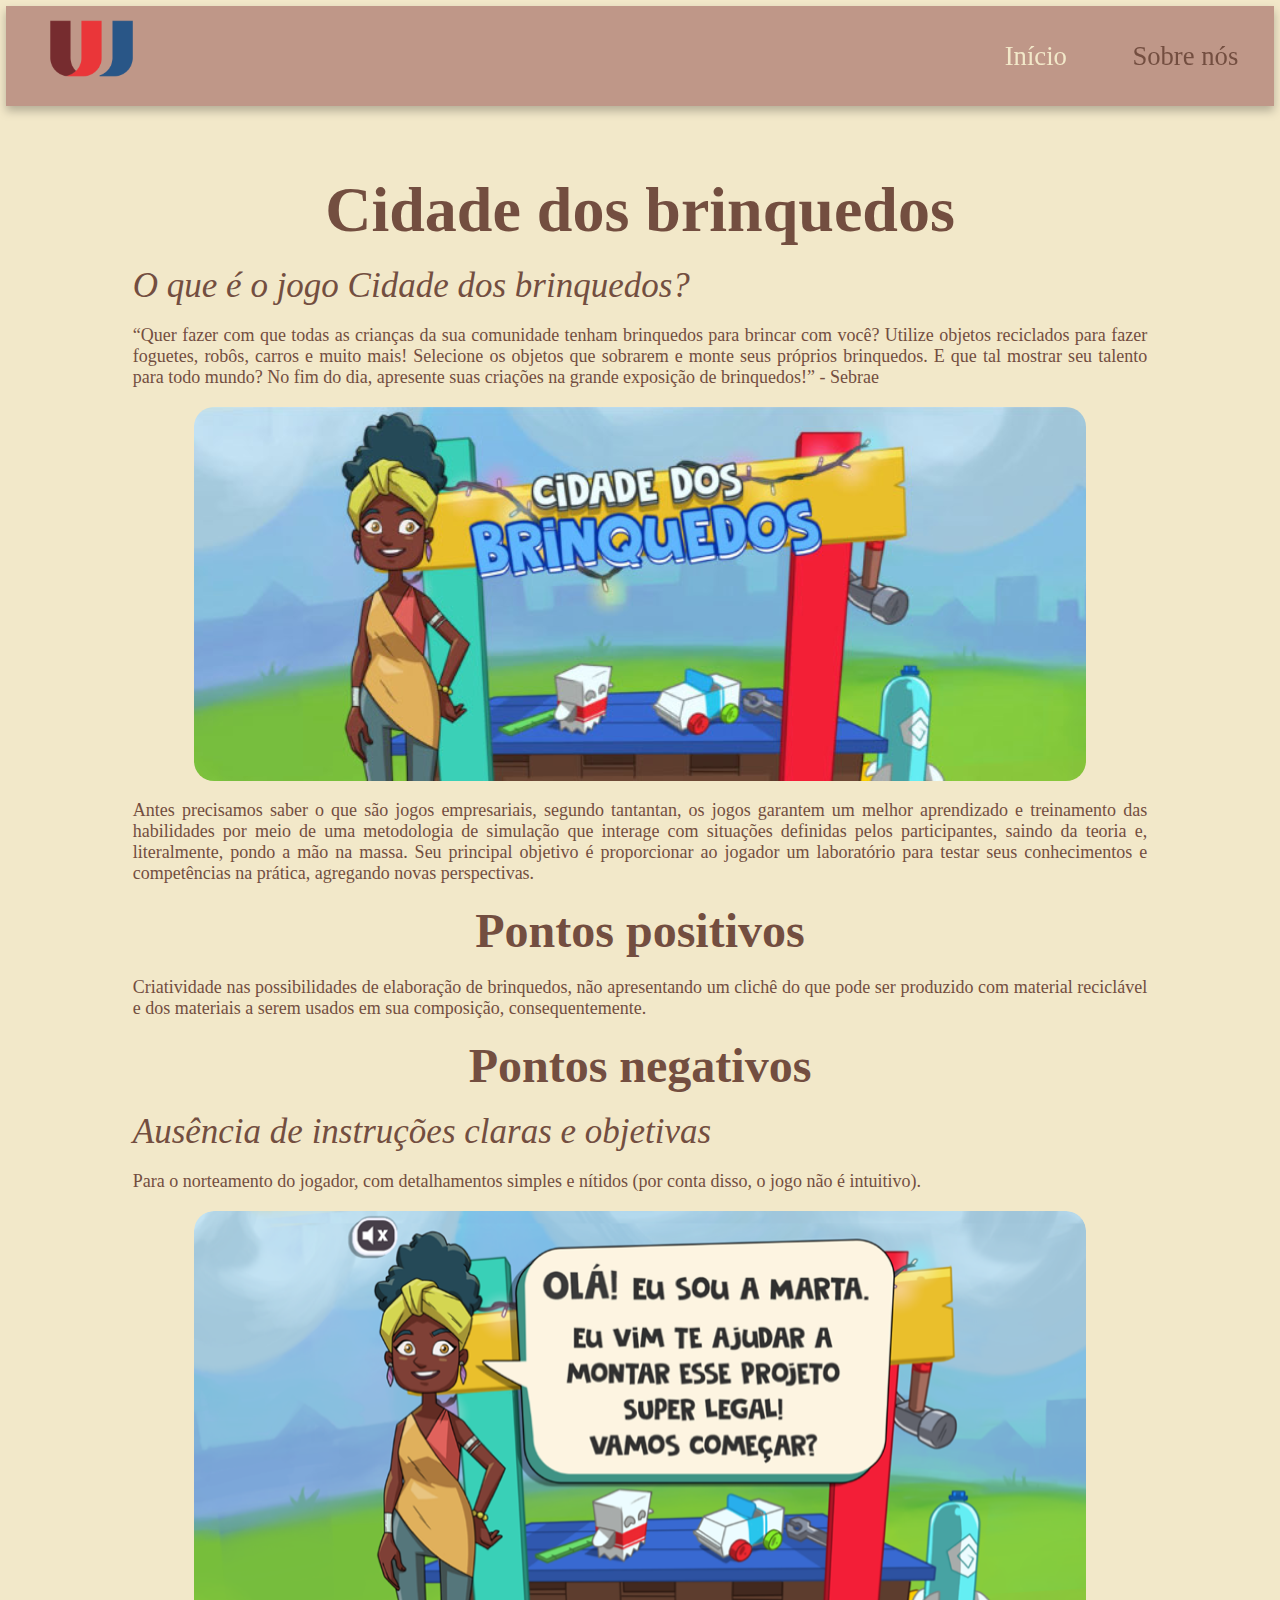
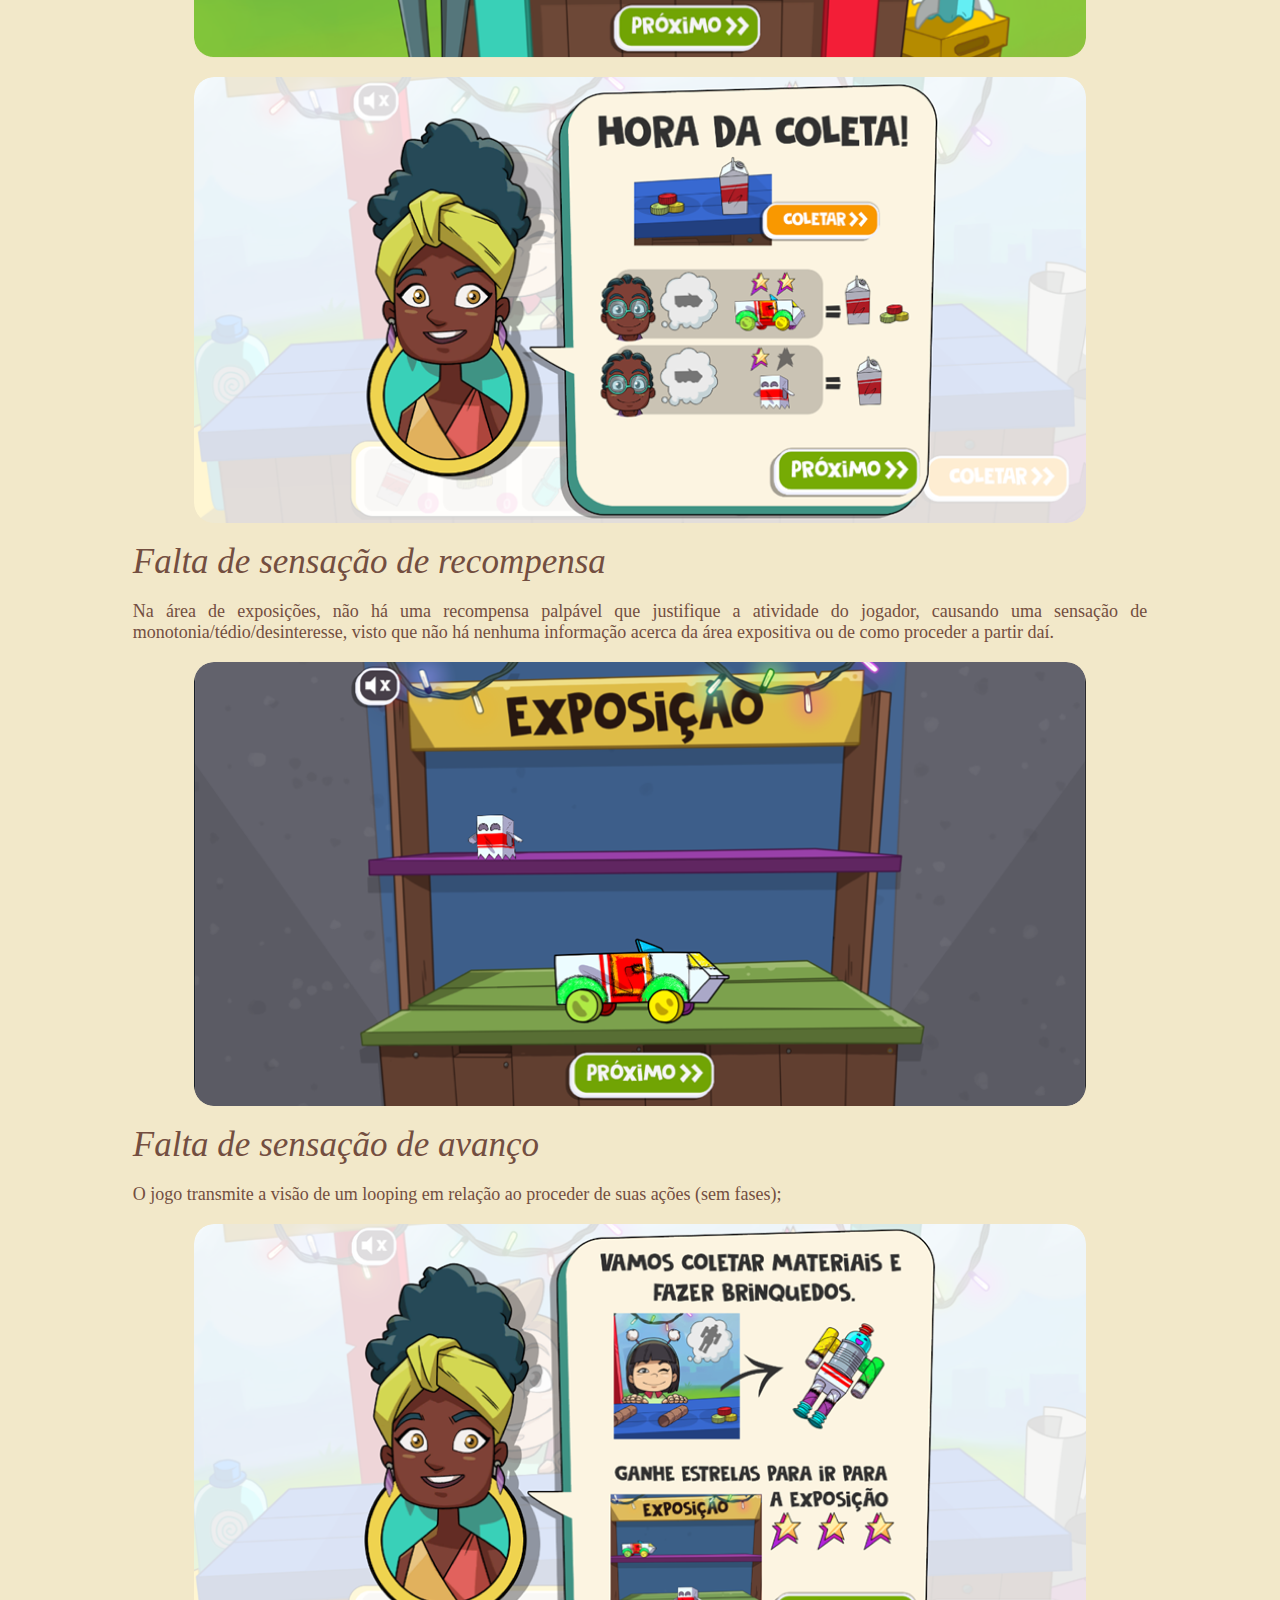
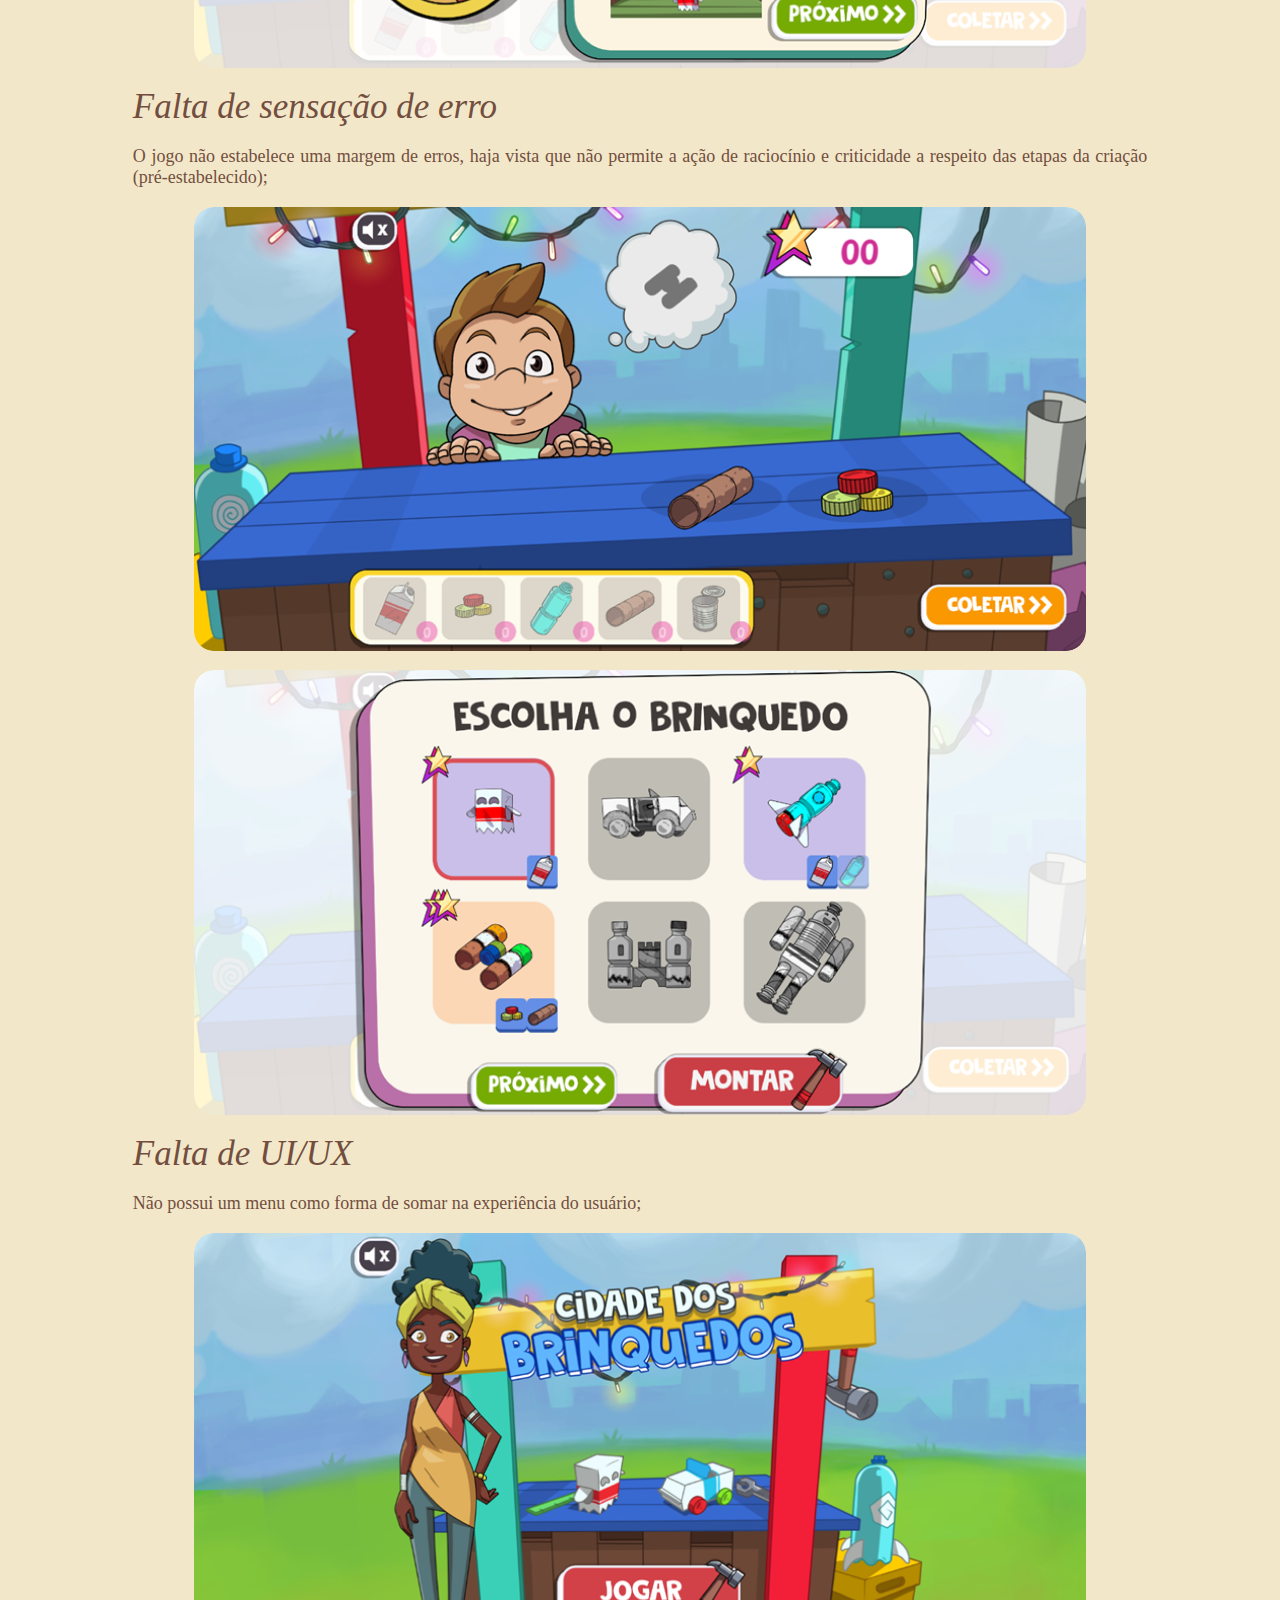
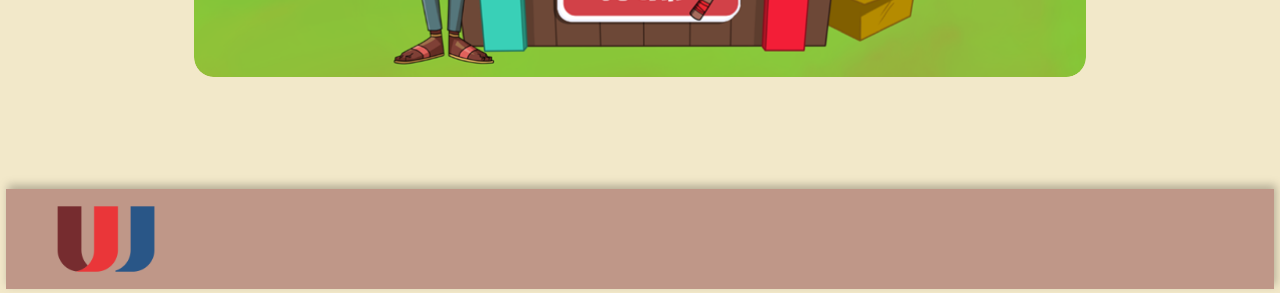
==== index.html @ d56cff92 "consertando erros de formatação desktop" ====
<!DOCTYPE html>
<html lang="pt-br">
<head>
    <meta charset="UTF-8">
    <meta http-equiv="X-UA-Compatible" content="IE=edge">
    <meta name="viewport" content="width=device-width, initial-scale=1.0">
    <title></title>
    <link rel="stylesheet" href="Styles/styleBody.css">
    <link rel="stylesheet" href="Font/font.css">
</head>
<body>
    <header>
        <a href="#" id="logo">
            <img id="header-logo" src="Components/Images/uj-logo.png" alt="Logo UniJorge">
        </a>
        <button id="openMenu">&#9776;</button>
        <nav id="menu">
            <button id="closeMenu">X</button>
            <a href="#" id="a_01">Início</a>
            <a href="#" id="a_02">Sobre nós</a>  
        </nav>
    </header>
    <main>
        <h1 id="t_01">Cidade dos brinquedos</h1>
        <h3 id="t_02">O que é o jogo Cidade dos brinquedos?</h3>
        <p id="p_01">“Quer fazer com que todas as crianças da sua comunidade tenham brinquedos para brincar com você? Utilize objetos reciclados para fazer foguetes, robôs, carros e muito mais! Selecione os objetos que sobrarem e monte seus próprios brinquedos. E que tal mostrar seu talento para todo mundo? No fim do dia, apresente suas criações na grande exposição de brinquedos!” - Sebrae</p>

        <img src="Components/Images/cidade_dos_brinquedos.png" alt="" id="img_01">
        <p id="p_02">Antes precisamos saber o que são jogos empresariais, segundo tantantan, os jogos garantem um melhor aprendizado e treinamento das habilidades por meio de uma metodologia de simulação que interage com situações definidas pelos participantes, saindo da teoria e, literalmente, pondo a mão na massa. Seu principal objetivo é proporcionar ao jogador um laboratório para testar seus conhecimentos e competências na prática, agregando novas perspectivas.</p>
        
        <h2 id="t_03">Pontos positivos</h2>
        <p id="t_03">Criatividade nas possibilidades de elaboração de brinquedos, não apresentando um clichê do que pode ser produzido com material reciclável e dos materiais a serem usados em sua composição, consequentemente.</p>

        <h2 id="t_04">Pontos negativos</h2>
        <h3 id="t_05">Ausência de instruções claras e objetivas</h3>
        <p id="p_04">Para o norteamento do jogador, com detalhamentos simples e nítidos (por conta disso, o jogo não é intuitivo).</p>

        <img src="Components/Images/cidade_dos_brinquedos_1.png" alt="" id="img_02">
        <img src="Components/Images/cidade_dos_brinquedos_2.png" alt="" id="img_03">

        <h3 id="t_06">Falta de sensação de recompensa</h3>
        <p id="p_05">Na área de exposições, não há uma recompensa palpável que justifique a atividade do jogador, causando uma sensação de monotonia/tédio/desinteresse, visto que não há nenhuma informação acerca da área expositiva ou de como proceder a partir daí.</p>

        <img src="Components/Images/cidade_dos_brinquedos_3.png" alt="" id="img_04">

        <h3 id="t_07">Falta de sensação de avanço</h3>
        <p id="p_06">O jogo transmite a visão de um looping em relação ao proceder de suas ações (sem fases);</p>

        <img src="Components/Images/cidade_dos_brinquedos_4.png" alt="" id="img_04">

        <h3 id="t_08">Falta de sensação de erro</h3>
        <p id="p_07">O jogo não estabelece uma margem de erros, haja vista que não permite a ação de raciocínio e criticidade a respeito das etapas da criação (pré-estabelecido);</p>

        <img src="Components/Images/cidade_dos_brinquedos_5.png" alt="" id="img_04">
        <img src="Components/Images/cidade_dos_brinquedos_6.png" alt="" id="img_05">

        <h3 id="t_09">Falta de UI/UX</h3>
        <p id="p_08">Não possui um menu como forma de somar na experiência do usuário;</p>

        <img src="Components/Images/cidade_dos_brinquedos_7.png" alt="" id="img_04">
    </main>

    <footer>
        <a href="#" id="logo">
            <img id="footer-logo" src="Components/Images/uj-logo.png" alt="Logo UniJorge">
        </a>
    </footer>
    <script type="text/javascript" src="Scripts/scriptMenu.js"></script>
</body>
</html>
---- Styles/styleBody.css ----
* {
  margin: 0;
  padding: 0;
  box-sizing: border-box;
}

html,
body {
  height: 100%;
}

html {
  font-size: 62.5%;
}

body {
  font-size: 1.6rem;
}

body {
  display: flex;
  flex-wrap: wrap;
  margin: 3px;
  flex: 1 1 100vw;
}

:root {
  --font: PlayfairDisplay;
  --cor0: #F2E8C9;
  --cor1: #734E40;
  --cor2: #BF9788;
  --cor3: #F26457;
  --cor4: #0D0D0D;
}

body {
  background-color: var(--cor0);
}

header,
nav,
main,
aside,
footer {
  display: flex;
  margin: 3px;
}

header {
  flex: 1 1 100vw;
  height: 100px;
  background-color: var(--cor2);
  filter: drop-shadow(0px 5px 5px rgba(0, 0, 0, 0.25));
}

header #logo {
  justify-content: center;
  text-align: center;
  width: 100%;
  flex: 0 1 200px;
}

#header-logo {
  width: 50%;
}

#openMenu,
#closeMenu {
  border: none;
  background: none;
  font-size: 30px;
  font-weight: bold;
  padding: 0px 5px 5px;
  cursor: pointer;
  display: none;
}

nav {
  flex: 1 1 100vw;
  align-items: center;
  justify-content: flex-end;
}

nav a {
  margin: 3%;
  font-size: 20pt;
}

a {
  text-decoration: none;
  color: inherit;
}

#a_01 {
  color: var(--cor0);
}

#a_02 {
  color: var(--cor1);
}

main {
  flex: 20 1 500px;
  height: calc(100vh - 224px);
  flex-direction: column;
  align-items: center;
}

aside {
  flex: 1 1 200px;
}

footer {
  flex: 1 1 100vw;
  height: 100px;
  background-color: var(--cor2);
  filter: drop-shadow(2px -4px 4px rgba(0, 0, 0, 0.25));
}

footer #logo {
  justify-content: center;
  text-align: center;
  width: 100%;
  flex: 0 1 200px;
}

#footer-logo {
  width: 50%;
}

@media only screen and (max-width: 923px) {
  main {
    height: calc(100vh - 330px);
  }

  aside {
    flex: 1 1 100vw;
    height: 100px;
  }
}

@media only screen and (max-width: 717px) {

  #openMenu,
  #closeMenu {
    display: block;
  }

  #openMenu {
    margin-left: auto;
  }

  #closeMenu {
    position: absolute;
    right: 5px;
    top: 35px;
  }

  nav {
    position: fixed;
    flex-direction: column;
    width: 100vw;
    height: 100vh;
    align-items: center;
    justify-content: center;
    margin: 0;
    display: none;
    opacity: 0;
    transition: 0.3s;

    background: linear-gradient(45deg, #c9c9c9, #757575, #404040, #111111);
    background-size: 600% 600%;
    animation: gradientAnimation 10s ease infinite;
  }

  @keyframes gradientAnimation {
    0% {
      background-position: 0% 50%;
    }

    50% {
      background-position: 100% 50%;
    }

    100% {
      background-position: 0% 50%;
    }
  }

  .animated-menu {
    animation: gradientAnimation 8s ease infinite;
  }
}

#t_01,
#t_02,
#t_03,
#t_04,
#t_05,
#t_06,
#t_07,
#t_08,
#t_09,
#p_01,
#p_02,
#p_03,
#p_04,
#p_05,
#p_06,
#p_07,
#p_08 {
  font-family: var(--font);
  color: var(--cor1);
}

header,
main,
footer {
  margin-bottom: 5%
}

footer {
  margin-top: 320%;
}

h1,
h2,
h3,
p,
#img_01,
#img_02,
#img_03,
#img_04,
#img_05 {
  margin-bottom: 1.5%
}

p,
h1,
h2,
h3 {
  margin-left: 10%;
  margin-right: 10%;
  text-align: justify;
}

p {
  font-size: 1.8rem;
  font-weight: normal;
  font-style: normal;
}

h1 {
  font-size: 6.4rem;
  font-weight: bold;
  font-style: normal;
}

h2 {
  font-size: 4.8rem;
  font-weight: bold;
}

h3 {
  font-size: 3.5rem;
  font-weight: normal;
  font-style: italic;
}

#img_01 {
  width: 100%;
  max-width: 892px;
  height: auto;
  max-height: 374px;
  border-radius: 20px;
}

#img_02 {
  width: 100%;
  max-width: 892px;
  height: auto;
  max-height: 447.01px;
  border-radius: 20px;
}

#img_03 {
  width: 100%;
  max-width: 892px;
  height: auto;
  max-height: 446px;
  border-radius: 20px;
}

#img_04 {
  width: 100%;
  max-width: 892px;
  height: auto;
  max-height: 443.99px;
  border-radius: 20px;
}

#img_05 {
  width: 100%;
  max-width: 892px;
  height: auto;
  max-height: 444.99px;
  border-radius: 20px;
}

#t_02,
#t_05,
#t_06,
#t_07,
#t_08,
#t_09 {
  align-self: flex-start;
}

#p_04,
#p_06,
#p_07,
#p_08 {
  align-self: flex-start;
}
---- Font/font.css ----
/* VariableFont */
@font-face {
    font-family: PlayfairDisplay;
    src: url(../Component/Playfair_Display/PlayfairDisplay-VariableFont_wght.ttf) format('ttf');
    font-weight: normal;
    font-style: normal;
}

/* Italic-VariableFont */
@font-face {
    font-family: PlayfairDisplay;
    src: url(../Components/Playfair_Display/PlayfairDisplay-Italic-VariableFont_wght.ttf) format('ttf');
    font-weight: normal;
    font-style: normal;
}

/* Black */
@font-face {
    font-family: PlayfairDisplay;
    src: url(../Components/Playfair_Display/static/PlayfairDisplay-Black.ttf) format('ttf');
    font-weight: normal;
    font-style: normal;
}

/* BlackItalic */
@font-face {
    font-family: PlayfairDisplay;
    src: url(../Components/Playfair_Display/static/PlayfairDisplay-BlackItalic.ttf) format('ttf');
    font-weight: normal;
    font-style: normal;
}

/* Bold */
@font-face {
    font-family: PlayfairDisplay;
    src: url(../Components/Playfair_Display/static/PlayfairDisplay-Bold.ttf) format('ttf');
    font-weight: normal;
    font-style: normal;
}

/* BoldItalic*/
@font-face {
    font-family: PlayfairDisplay;
    src: url(../Components/Playfair_Display/static/PlayfairDisplay-BoldItalic.ttf) format('ttf');
    font-weight: normal;
    font-style: normal;
}

/* ExtraBold */
@font-face {
    font-family: PlayfairDisplay;
    src: url(../Components/Playfair_Display/static/PlayfairDisplay-ExtraBold.ttf) format('ttf');
    font-weight: normal;
    font-style: normal;
}

/* Extra */
@font-face {
    font-family: PlayfairDisplay;
    src: url(../Components/Playfair_Display/static/PlayfairDisplay-Extra.ttf) format('ttf');
    font-weight: normal;
    font-style: normal;
}

/* Italic */
@font-face {
    font-family: PlayfairDisplay;
    src: url(../Components/Playfair_Display/static/PlayfairDisplay-Italic.ttf) format('ttf');
    font-weight: normal;
    font-style: normal;
}

/* Medium */
@font-face {
    font-family: PlayfairDisplay;
    src: url(../Components/Playfair_Display/static/PlayfairDisplay-Medium.ttf) format('ttf');
    font-weight: normal;
    font-style: normal;
}

/* MediumItalic */
@font-face {
    font-family: PlayfairDisplay;
    src: url(../Components/Playfair_Display/static/PlayfairDisplay-MediumItalic.ttf) format('ttf');
    font-weight: normal;
    font-style: normal;
}

/* Regular */
@font-face {
    font-family: PlayfairDisplay;
    src: url(../Components/Playfair_Display/static/PlayfairDisplay-Regular.ttf) format('ttf');
    font-weight: normal;
    font-style: normal;
}

/* SemiBold */
@font-face {
    font-family: PlayfairDisplay;
    src: url(../Components/Playfair_Display/static/PlayfairDisplay-SemiBold.ttf) format('ttf');
    font-weight: normal;
    font-style: normal;
}

/* SemiBoldItalic */
@font-face {
    font-family: PlayfairDisplay;
    src: url(../Components/Playfair_Display/static/PlayfairDisplay-SemiBoldItalic.ttf) format('ttf');
    font-weight: normal;
    font-style: normal;
}
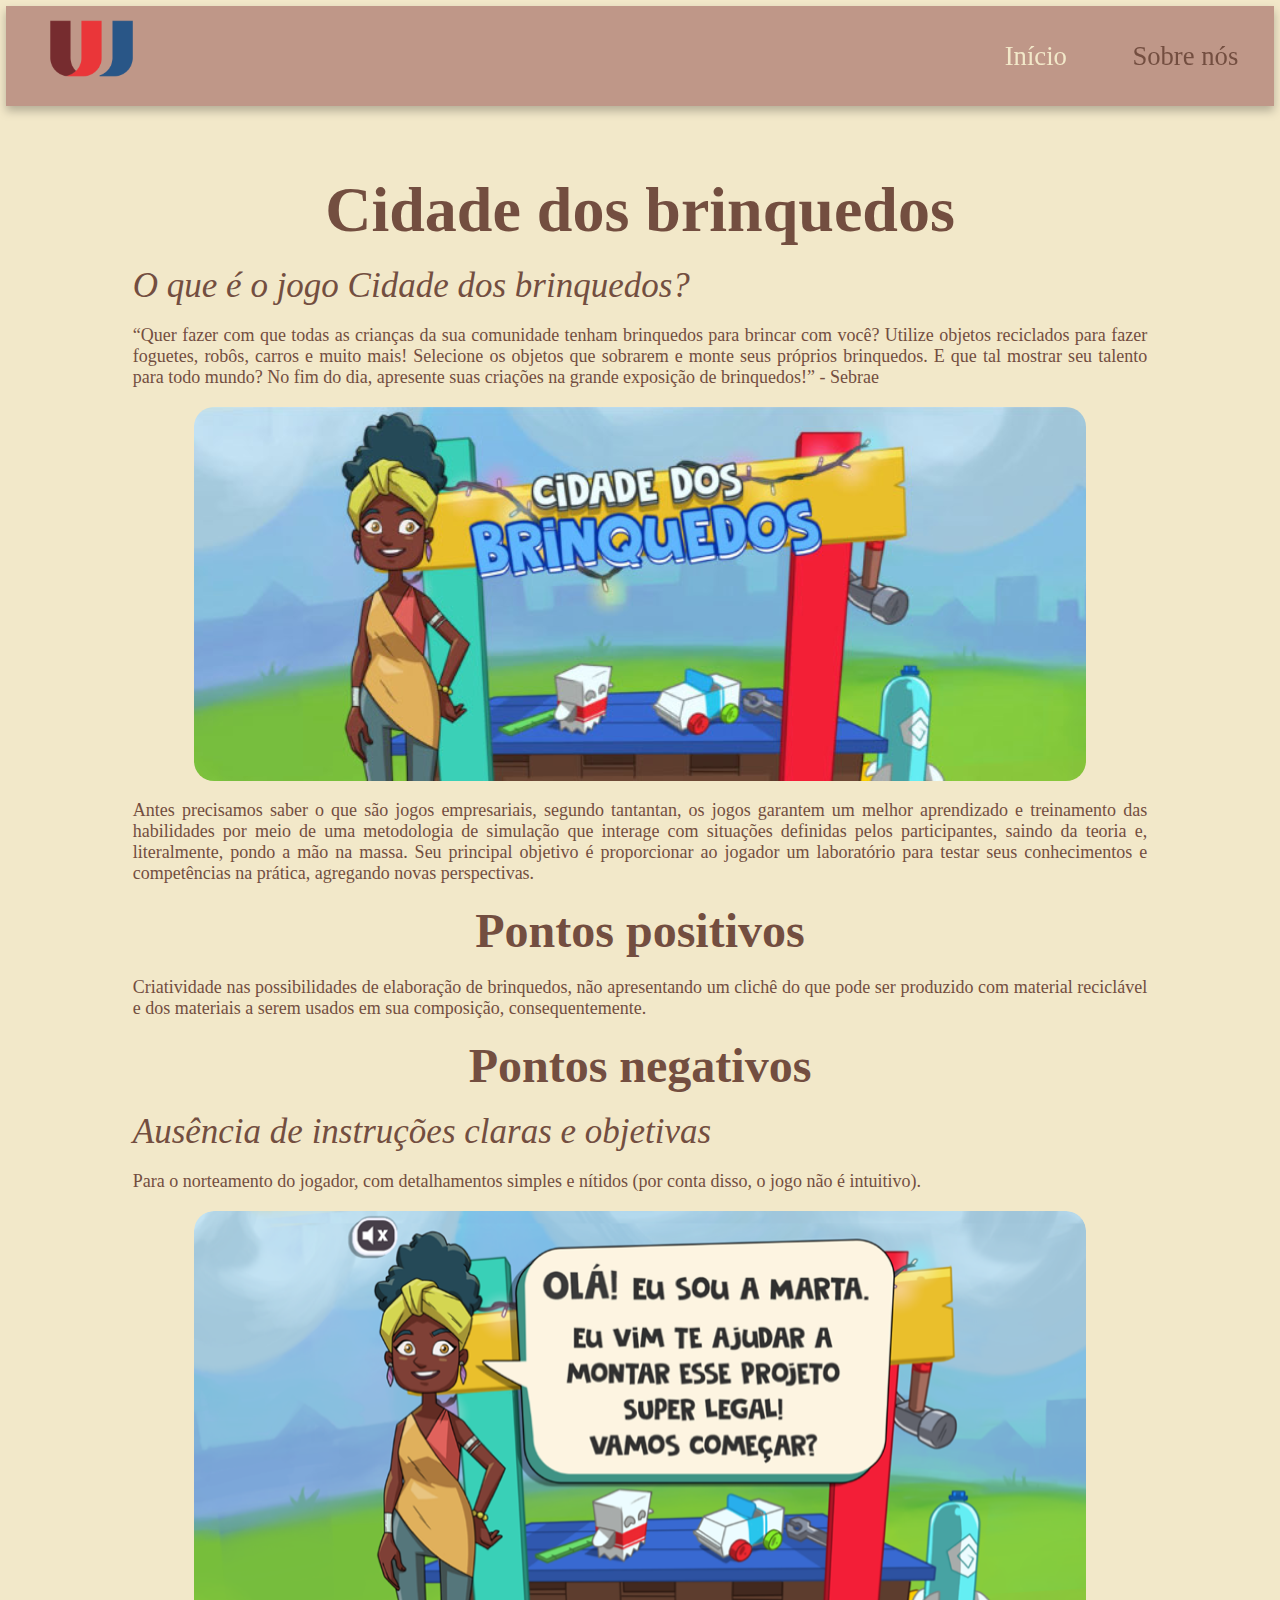
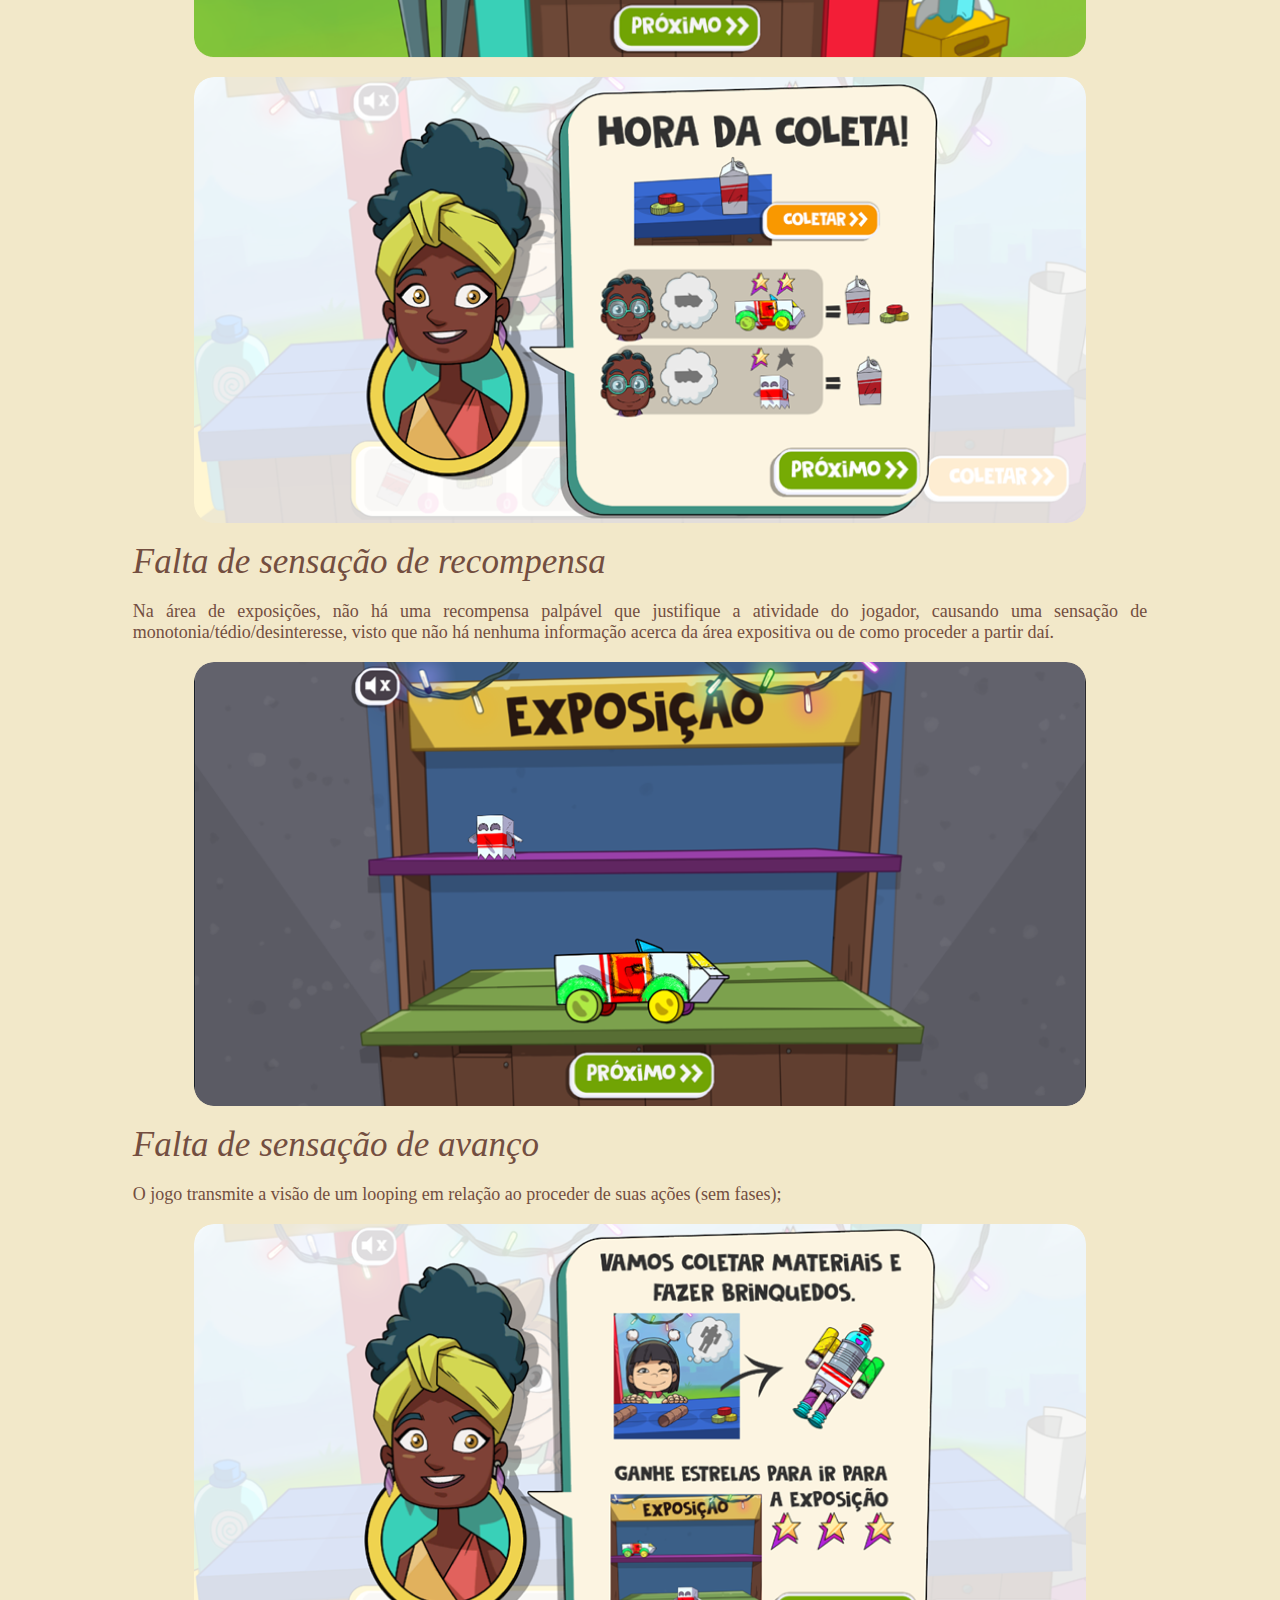
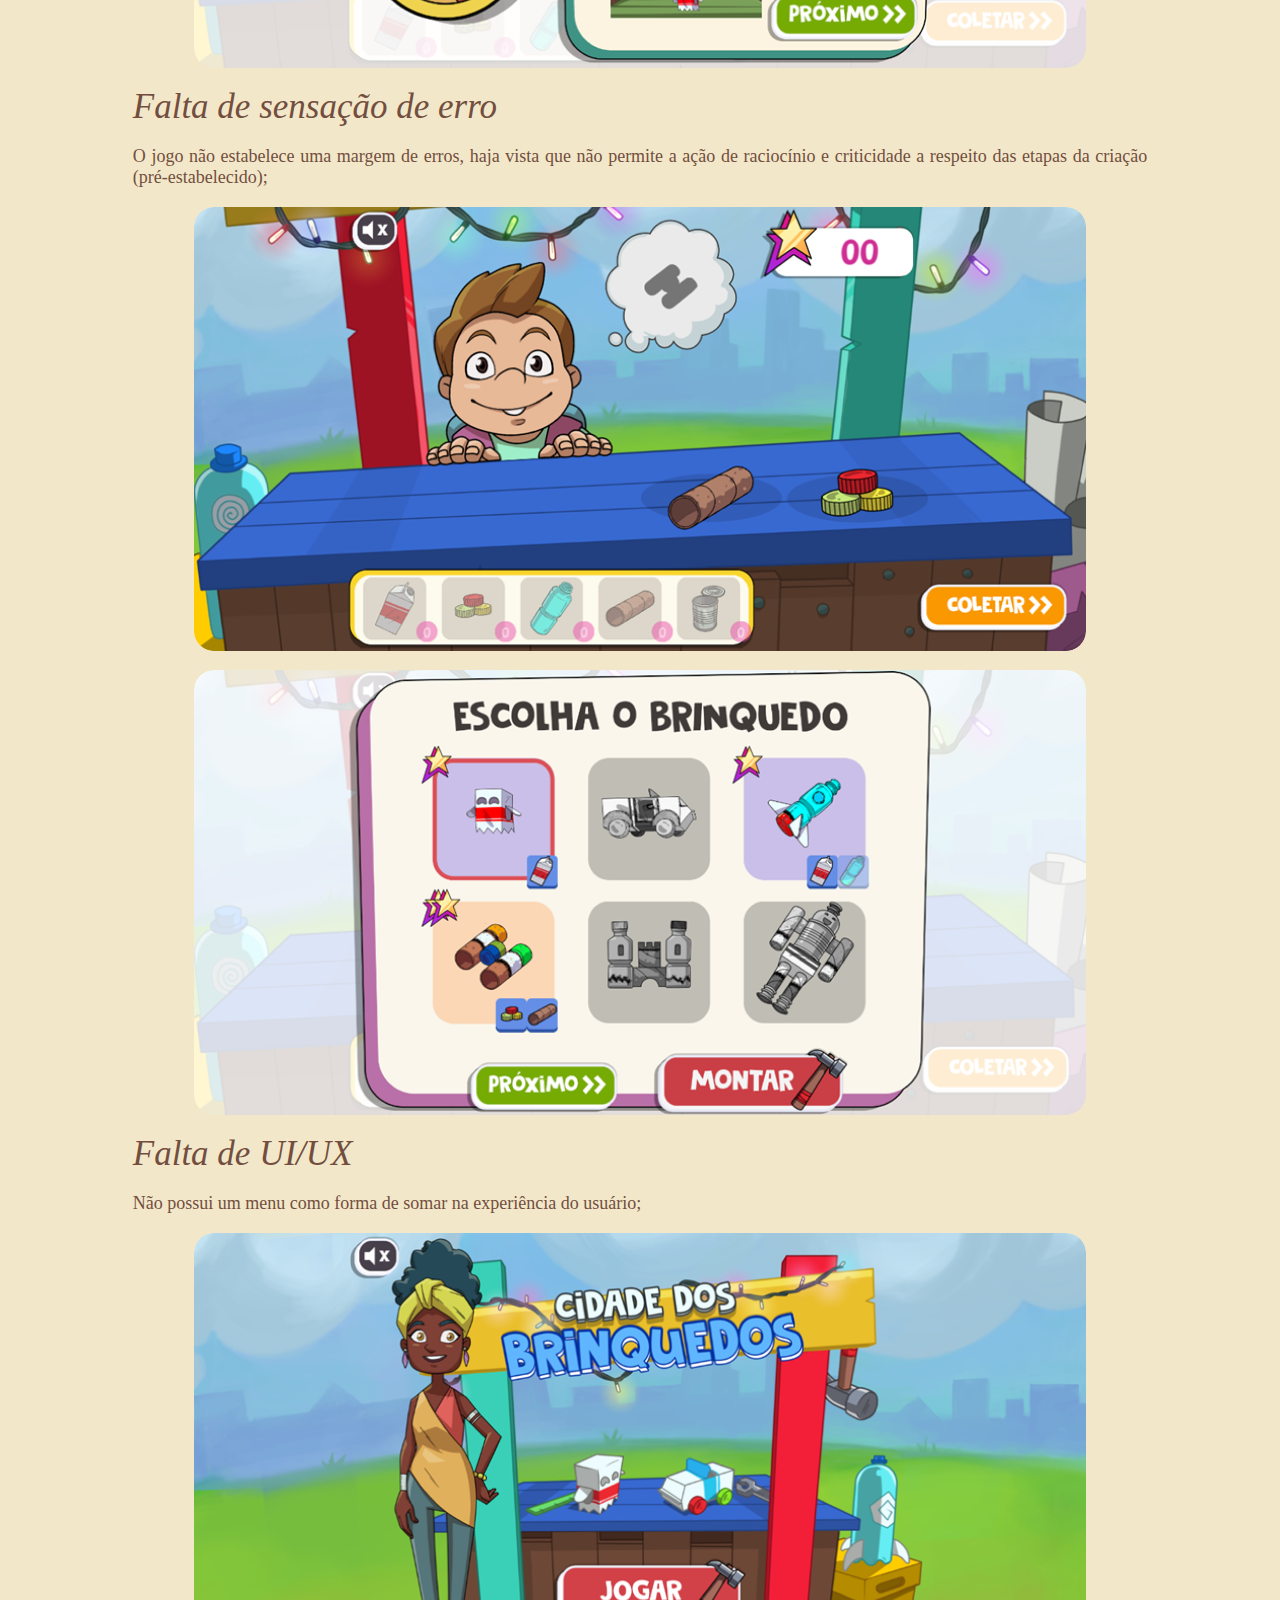
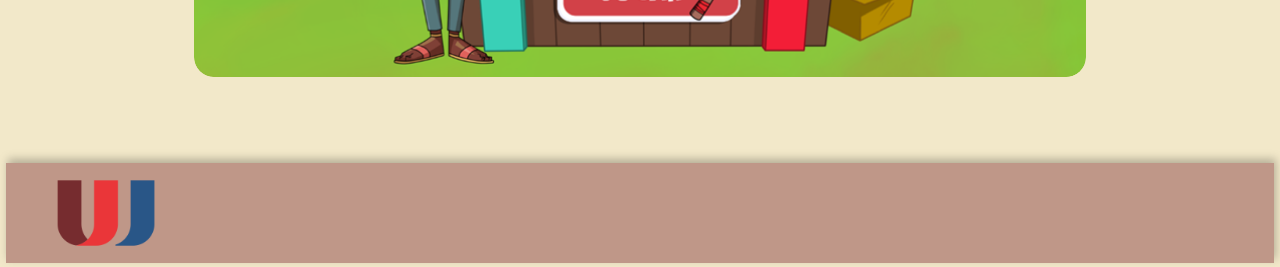
==== commit e2d9cd9f: "finalizando a responsividade" ====
--- a/index.html
+++ b/index.html
@@ -1,70 +1,88 @@
 <!DOCTYPE html>
 <html lang="pt-br">
-<head>
-    <meta charset="UTF-8">
-    <meta http-equiv="X-UA-Compatible" content="IE=edge">
-    <meta name="viewport" content="width=device-width, initial-scale=1.0">
-    <title></title>
-    <link rel="stylesheet" href="Styles/styleBody.css">
-    <link rel="stylesheet" href="Font/font.css">
-</head>
-<body>
-    <header>
-        <a href="#" id="logo">
-            <img id="header-logo" src="Components/Images/uj-logo.png" alt="Logo UniJorge">
-        </a>
-        <button id="openMenu">&#9776;</button>
-        <nav id="menu">
-            <button id="closeMenu">X</button>
-            <a href="#" id="a_01">Início</a>
-            <a href="#" id="a_02">Sobre nós</a>  
-        </nav>
-    </header>
-    <main>
-        <h1 id="t_01">Cidade dos brinquedos</h1>
-        <h3 id="t_02">O que é o jogo Cidade dos brinquedos?</h3>
-        <p id="p_01">“Quer fazer com que todas as crianças da sua comunidade tenham brinquedos para brincar com você? Utilize objetos reciclados para fazer foguetes, robôs, carros e muito mais! Selecione os objetos que sobrarem e monte seus próprios brinquedos. E que tal mostrar seu talento para todo mundo? No fim do dia, apresente suas criações na grande exposição de brinquedos!” - Sebrae</p>
 
-        <img src="Components/Images/cidade_dos_brinquedos.png" alt="" id="img_01">
-        <p id="p_02">Antes precisamos saber o que são jogos empresariais, segundo tantantan, os jogos garantem um melhor aprendizado e treinamento das habilidades por meio de uma metodologia de simulação que interage com situações definidas pelos participantes, saindo da teoria e, literalmente, pondo a mão na massa. Seu principal objetivo é proporcionar ao jogador um laboratório para testar seus conhecimentos e competências na prática, agregando novas perspectivas.</p>
-        
-        <h2 id="t_03">Pontos positivos</h2>
-        <p id="t_03">Criatividade nas possibilidades de elaboração de brinquedos, não apresentando um clichê do que pode ser produzido com material reciclável e dos materiais a serem usados em sua composição, consequentemente.</p>
+    <head>
+        <meta charset="UTF-8">
+        <meta http-equiv="X-UA-Compatible" content="IE=edge">
+        <meta name="viewport" content="width=device-width, initial-scale=1.0">
+        <title></title>
+        <link rel="stylesheet" href="Styles/styleBody.css">
+        <link rel="stylesheet" href="Font/font.css">
+    </head>
 
-        <h2 id="t_04">Pontos negativos</h2>
-        <h3 id="t_05">Ausência de instruções claras e objetivas</h3>
-        <p id="p_04">Para o norteamento do jogador, com detalhamentos simples e nítidos (por conta disso, o jogo não é intuitivo).</p>
+    <body>
+        <header>
+            <a href="index.html" id="logo">
+                <img id="header-logo" src="Components/Images/uj-logo.png" alt="Logo UniJorge">
+            </a>
+            <button id="openMenu">&#9776;</button>
+            <nav id="menu">
+                <button id="closeMenu">X</button>
+                <a href="index.html" id="a_01">Início</a>
+                <a href="sobre-nos.html" id="a_02">Sobre nós</a>
+            </nav>
+        </header>
 
-        <img src="Components/Images/cidade_dos_brinquedos_1.png" alt="" id="img_02">
-        <img src="Components/Images/cidade_dos_brinquedos_2.png" alt="" id="img_03">
+        <main>
+            <h1 id="t_01">Cidade dos brinquedos</h1>
+            <h3 id="t_02">O que é o jogo Cidade dos brinquedos?</h3>
+            <p id="p_01">“Quer fazer com que todas as crianças da sua comunidade tenham brinquedos para brincar com você?
+                Utilize objetos reciclados para fazer foguetes, robôs, carros e muito mais! Selecione os objetos que
+                sobrarem e monte seus próprios brinquedos. E que tal mostrar seu talento para todo mundo? No fim do dia,
+                apresente suas criações na grande exposição de brinquedos!” - Sebrae</p>
 
-        <h3 id="t_06">Falta de sensação de recompensa</h3>
-        <p id="p_05">Na área de exposições, não há uma recompensa palpável que justifique a atividade do jogador, causando uma sensação de monotonia/tédio/desinteresse, visto que não há nenhuma informação acerca da área expositiva ou de como proceder a partir daí.</p>
+            <img src="Components/Images/cidade_dos_brinquedos.png" alt="" id="img_01">
+            <p id="p_02">Antes precisamos saber o que são jogos empresariais, segundo tantantan, os jogos garantem um melhor
+                aprendizado e treinamento das habilidades por meio de uma metodologia de simulação que interage com
+                situações definidas pelos participantes, saindo da teoria e, literalmente, pondo a mão na massa. Seu
+                principal objetivo é proporcionar ao jogador um laboratório para testar seus conhecimentos e competências na
+                prática, agregando novas perspectivas.</p>
 
-        <img src="Components/Images/cidade_dos_brinquedos_3.png" alt="" id="img_04">
+            <h2 id="t_03">Pontos positivos</h2>
+            <p id="t_03">Criatividade nas possibilidades de elaboração de brinquedos, não apresentando um clichê do que pode
+                ser produzido com material reciclável e dos materiais a serem usados em sua composição, consequentemente.
+            </p>
 
-        <h3 id="t_07">Falta de sensação de avanço</h3>
-        <p id="p_06">O jogo transmite a visão de um looping em relação ao proceder de suas ações (sem fases);</p>
+            <h2 id="t_04">Pontos negativos</h2>
+            <h3 id="t_05">Ausência de instruções claras e objetivas</h3>
+            <p id="p_04">Para o norteamento do jogador, com detalhamentos simples e nítidos (por conta disso, o jogo não é
+                intuitivo).</p>
 
-        <img src="Components/Images/cidade_dos_brinquedos_4.png" alt="" id="img_04">
+            <img src="Components/Images/cidade_dos_brinquedos_1.png" alt="" id="img_02">
+            <img src="Components/Images/cidade_dos_brinquedos_2.png" alt="" id="img_03">
 
-        <h3 id="t_08">Falta de sensação de erro</h3>
-        <p id="p_07">O jogo não estabelece uma margem de erros, haja vista que não permite a ação de raciocínio e criticidade a respeito das etapas da criação (pré-estabelecido);</p>
+            <h3 id="t_06">Falta de sensação de recompensa</h3>
+            <p id="p_05">Na área de exposições, não há uma recompensa palpável que justifique a atividade do jogador,
+                causando uma sensação de monotonia/tédio/desinteresse, visto que não há nenhuma informação acerca da área
+                expositiva ou de como proceder a partir daí.</p>
 
-        <img src="Components/Images/cidade_dos_brinquedos_5.png" alt="" id="img_04">
-        <img src="Components/Images/cidade_dos_brinquedos_6.png" alt="" id="img_05">
+            <img src="Components/Images/cidade_dos_brinquedos_3.png" alt="" id="img_04">
 
-        <h3 id="t_09">Falta de UI/UX</h3>
-        <p id="p_08">Não possui um menu como forma de somar na experiência do usuário;</p>
+            <h3 id="t_07">Falta de sensação de avanço</h3>
+            <p id="p_06">O jogo transmite a visão de um looping em relação ao proceder de suas ações (sem fases);</p>
 
-        <img src="Components/Images/cidade_dos_brinquedos_7.png" alt="" id="img_04">
-    </main>
+            <img src="Components/Images/cidade_dos_brinquedos_4.png" alt="" id="img_04">
 
-    <footer>
-        <a href="#" id="logo">
-            <img id="footer-logo" src="Components/Images/uj-logo.png" alt="Logo UniJorge">
-        </a>
-    </footer>
-    <script type="text/javascript" src="Scripts/scriptMenu.js"></script>
-</body>
+            <h3 id="t_08">Falta de sensação de erro</h3>
+            <p id="p_07">O jogo não estabelece uma margem de erros, haja vista que não permite a ação de raciocínio e
+                criticidade a respeito das etapas da criação (pré-estabelecido);</p>
+
+            <img src="Components/Images/cidade_dos_brinquedos_5.png" alt="" id="img_04">
+            <img src="Components/Images/cidade_dos_brinquedos_6.png" alt="" id="img_05">
+
+            <h3 id="t_09">Falta de UI/UX</h3>
+            <p id="p_08">Não possui um menu como forma de somar na experiência do usuário;</p>
+
+            <img src="Components/Images/cidade_dos_brinquedos_7.png" alt="" id="img_04">
+        </main>
+
+        <footer>
+            <a href="index.html" id="logo">
+                <img id="footer-logo" src="Components/Images/uj-logo.png" alt="Logo UniJorge">
+            </a>
+        </footer>
+
+        <script type="text/javascript" src="Scripts/scriptMenu.js"></script>
+    </body>
+
 </html>--- a/Styles/styleBody.css
+++ b/Styles/styleBody.css
@@ -101,13 +101,9 @@
 
 main {
   flex: 20 1 500px;
-  height: calc(100vh - 224px);
+  height: auto;
   flex-direction: column;
   align-items: center;
-}
-
-aside {
-  flex: 1 1 200px;
 }
 
 footer {
@@ -115,6 +111,7 @@
   height: 100px;
   background-color: var(--cor2);
   filter: drop-shadow(2px -4px 4px rgba(0, 0, 0, 0.25));
+
 }
 
 footer #logo {
@@ -126,70 +123,6 @@
 
 #footer-logo {
   width: 50%;
-}
-
-@media only screen and (max-width: 923px) {
-  main {
-    height: calc(100vh - 330px);
-  }
-
-  aside {
-    flex: 1 1 100vw;
-    height: 100px;
-  }
-}
-
-@media only screen and (max-width: 717px) {
-
-  #openMenu,
-  #closeMenu {
-    display: block;
-  }
-
-  #openMenu {
-    margin-left: auto;
-  }
-
-  #closeMenu {
-    position: absolute;
-    right: 5px;
-    top: 35px;
-  }
-
-  nav {
-    position: fixed;
-    flex-direction: column;
-    width: 100vw;
-    height: 100vh;
-    align-items: center;
-    justify-content: center;
-    margin: 0;
-    display: none;
-    opacity: 0;
-    transition: 0.3s;
-
-    background: linear-gradient(45deg, #c9c9c9, #757575, #404040, #111111);
-    background-size: 600% 600%;
-    animation: gradientAnimation 10s ease infinite;
-  }
-
-  @keyframes gradientAnimation {
-    0% {
-      background-position: 0% 50%;
-    }
-
-    50% {
-      background-position: 100% 50%;
-    }
-
-    100% {
-      background-position: 0% 50%;
-    }
-  }
-
-  .animated-menu {
-    animation: gradientAnimation 8s ease infinite;
-  }
 }
 
 #t_01,
@@ -219,10 +152,6 @@
   margin-bottom: 5%
 }
 
-footer {
-  margin-top: 320%;
-}
-
 h1,
 h2,
 h3,
@@ -232,37 +161,37 @@
 #img_03,
 #img_04,
 #img_05 {
-  margin-bottom: 1.5%
+  margin-bottom: 1.5%;
+  margin-left: 10%;
+  margin-right: 10%;
 }
 
 p,
 h1,
 h2,
 h3 {
-  margin-left: 10%;
-  margin-right: 10%;
   text-align: justify;
 }
 
 p {
-  font-size: 1.8rem;
+  font-size: 1.8rem; /* 18px */
   font-weight: normal;
   font-style: normal;
 }
 
 h1 {
-  font-size: 6.4rem;
+  font-size: 6.4rem; /* 64px */
   font-weight: bold;
   font-style: normal;
 }
 
 h2 {
-  font-size: 4.8rem;
+  font-size: 4.8rem; /* 48px */
   font-weight: bold;
 }
 
 h3 {
-  font-size: 3.5rem;
+  font-size: 3.5rem; /* 35px */
   font-weight: normal;
   font-style: italic;
 }
@@ -321,4 +250,198 @@
 #p_07,
 #p_08 {
   align-self: flex-start;
+}
+
+@media only screen and (max-width: 923px) {
+  header {
+    height: 80px;
+  }
+
+  main {
+    height: auto;
+  }
+
+  p {
+    font-size: 1.4rem; /* 14px */
+  }
+
+  h1 {
+    font-size: 5.6rem; /* 56px */
+  }
+
+  h2 {
+    font-size: 4.2rem; /* 42px */
+  }
+
+  h3 {
+    font-size: 3rem; /* 30px */
+  }
+
+  #img_01,
+  #img_02,
+  #img_03,
+  #img_04,
+  #img_05 {
+    max-width: 80%;
+  }
+
+  #header-logo {
+    width: 40%;
+  }
+
+  #footer-logo {
+    width: 40%;
+  }
+}
+
+@media only screen and (max-width: 717px) {
+  header {
+    height: 60px;
+  }
+
+  #openMenu,
+  #closeMenu {
+    display: block;
+  }
+
+  #openMenu {
+    margin-left: auto;
+  }
+
+  #closeMenu {
+    position: absolute;
+    right: 5px;
+    top: 35px;
+  }
+
+  nav {
+    position: fixed;
+    flex-direction: column;
+    width: 100vw;
+    height: 100vh;
+    align-items: center;
+    justify-content: center;
+    margin: 0;
+    display: none;
+    opacity: 0;
+    transition: 0.3s;
+
+    background: linear-gradient(45deg, #c9c9c9, #757575, #404040, #111111);
+    background-size: 600% 600%;
+    animation: gradientAnimation 10s ease infinite;
+  }
+
+  @keyframes gradientAnimation {
+    0% {
+      background-position: 0% 50%;
+    }
+
+    50% {
+      background-position: 100% 50%;
+    }
+
+    100% {
+      background-position: 0% 50%;
+    }
+  }
+
+  .animated-menu {
+    animation: gradientAnimation 8s ease infinite;
+  }
+
+  p {
+    font-size: 1.2rem; /* 12px */
+  }
+
+  h1 {
+    font-size: 4.8rem; /* 48px */
+  }
+
+  h2 {
+    font-size: 3.6rem; /* 36px */
+  }
+
+  h3 {
+    font-size: 2.6rem; /* 26px */
+  }
+
+  #header-logo
+  #img_01,
+  #img_02,
+  #img_03,
+  #img_04,
+  #img_05 {
+    max-width: 60%;
+  }
+
+  #header-logo {
+    width: 30%;
+  }
+
+  #footer-logo {
+    width: 30%;
+  }
+}
+@media only screen and (max-width: 580px) {
+  p {
+    font-size: 1.2rem; /* 12px */
+  }
+
+  h1 {
+    font-size: 3.8rem; /* 40px */
+  }
+
+  h2 {
+    font-size: 3rem; /* 32px */
+  }
+
+  h3 {
+    font-size: 2.2rem; /* 26px */
+  }
+}
+
+@media only screen and (max-width: 480px) {
+  p {
+    font-size: 1.1rem; /* 12px */
+  }
+
+  h1 {
+    font-size: 2.8rem; /* 28px */
+  }
+
+  h2 {
+    font-size: 2rem; /* 20px */
+  }
+
+  h3 {
+    font-size: 1.5rem; /* 15px */
+  }
+} 
+
+@media only screen and (max-width: 350px) {
+  h1 {
+    font-size: 2.5rem; /* 25px */
+  }
+
+  h3 {
+    font-size: 1.3rem; /* 18px */
+  }
+}
+
+@media only screen and (max-width: 300px) {
+  p {
+    font-size: 1rem; /* 10px */
+  }
+
+  h1 {
+    font-size: 2rem; /* 20px */
+  }
+
+  h2 {
+    font-size: 1.5rem; /* 20px */
+  }
+
+  h3 {
+    font-size: 1.2rem; /* 18px */
+  }
 }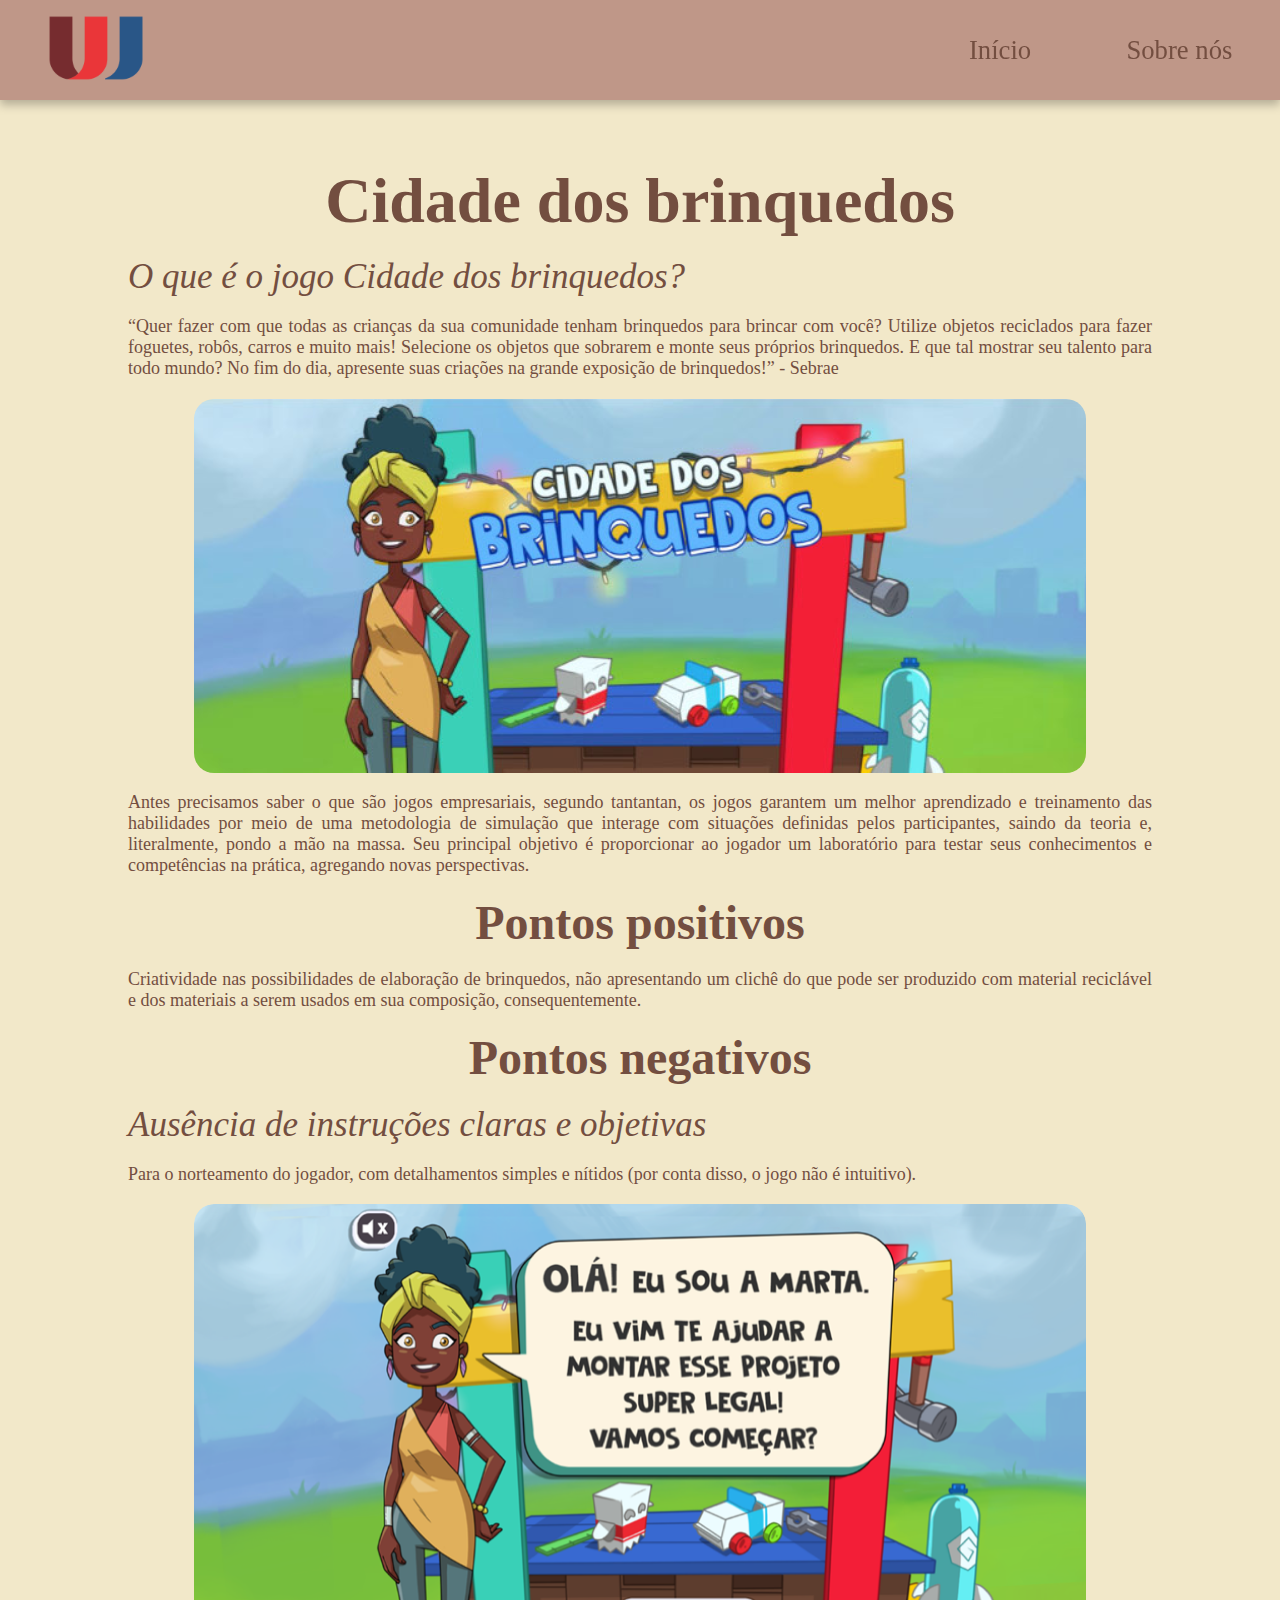
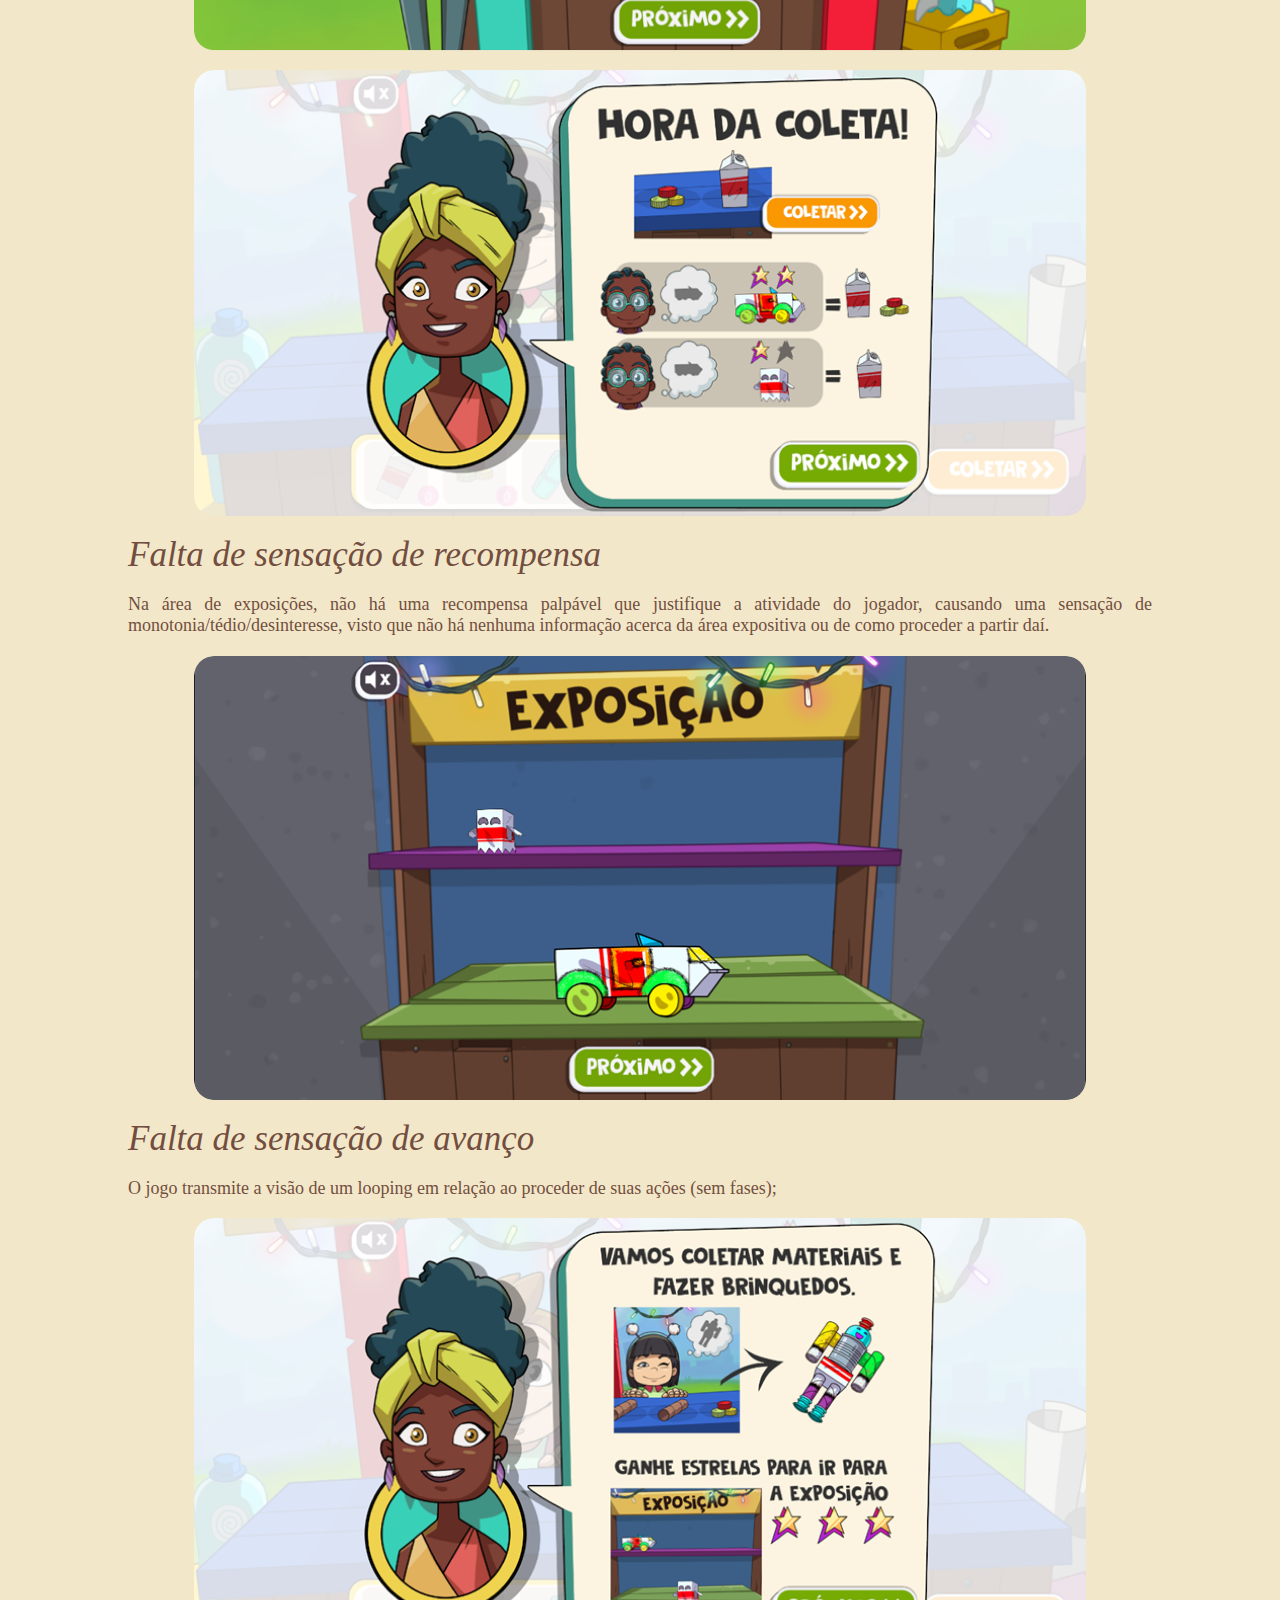
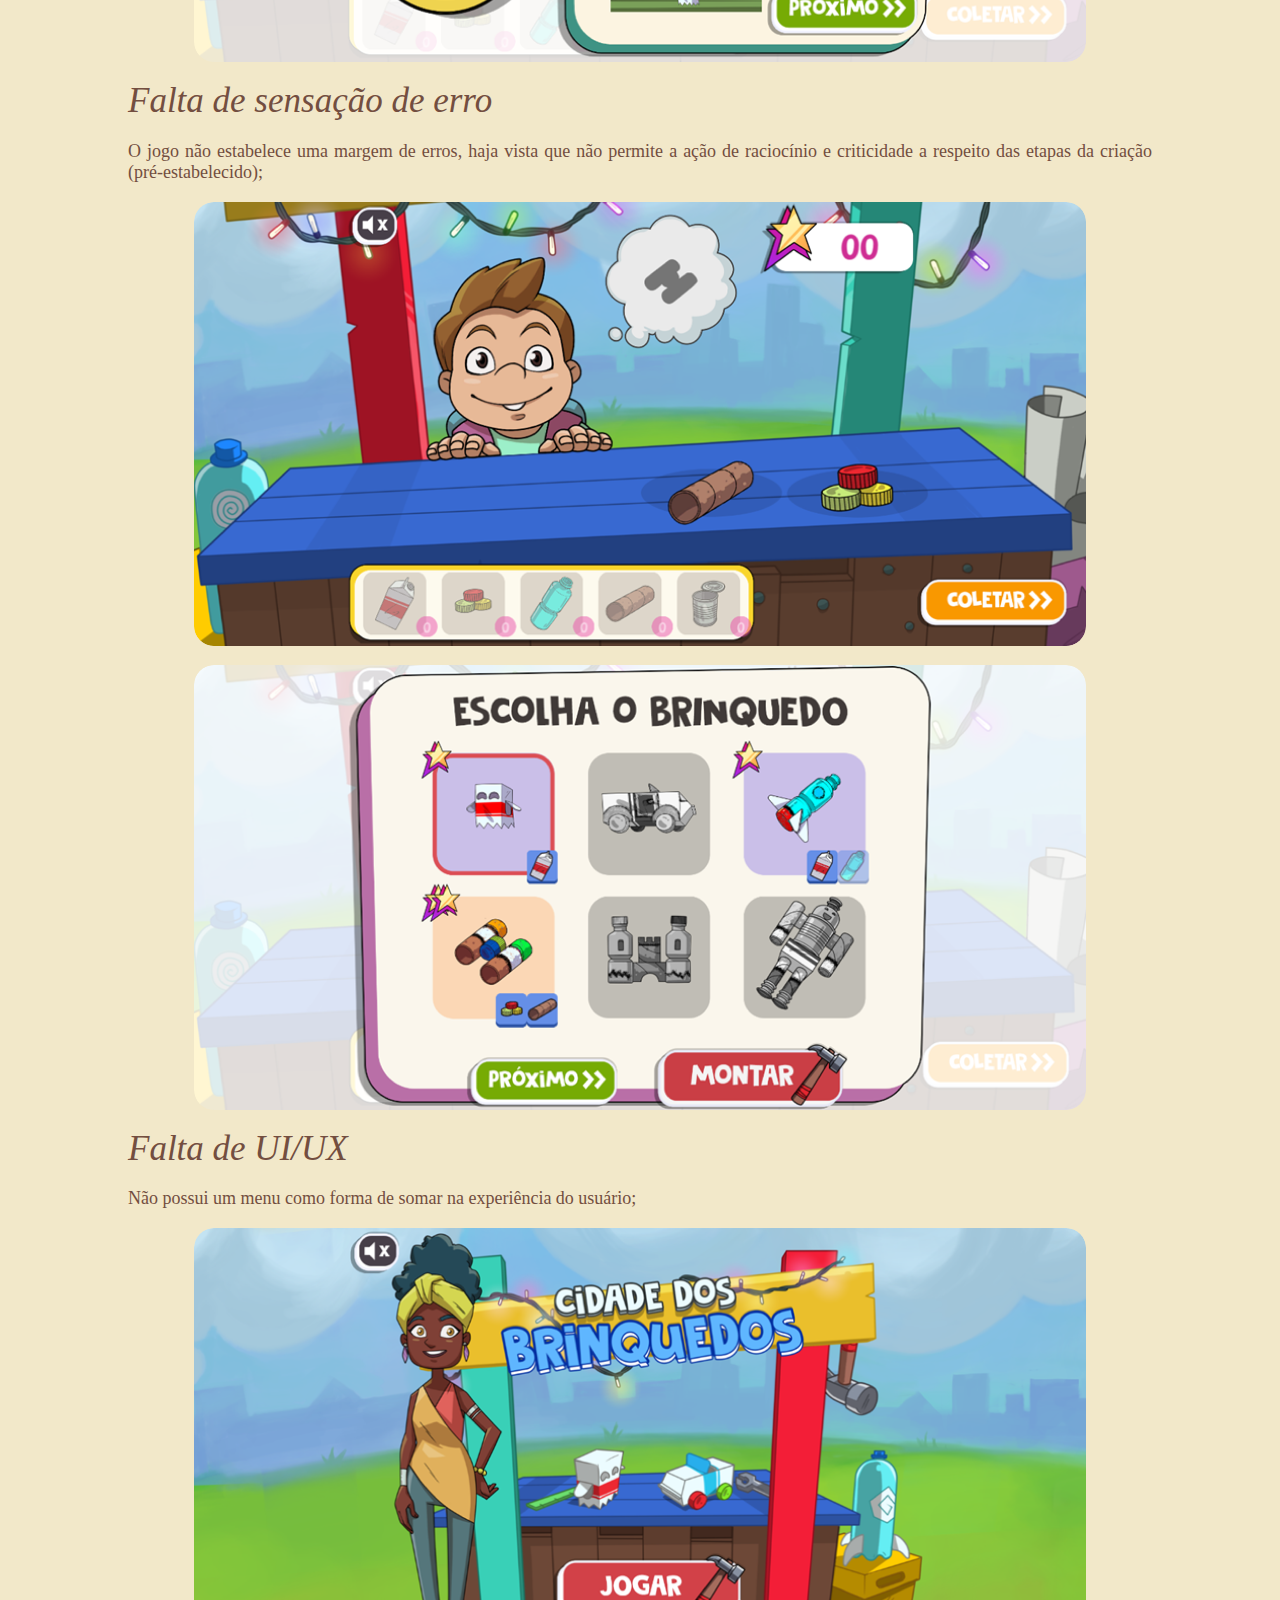
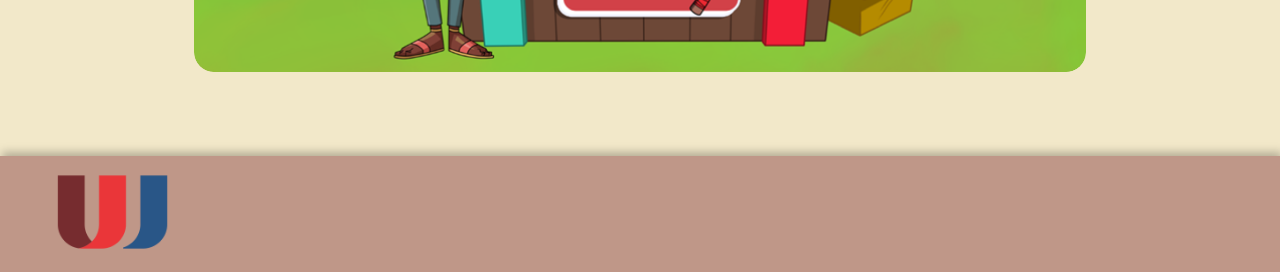
==== commit ea697776: "Correção de erros e conclusão da responsividade +  finalização da página "Sobre nós"." ====
--- a/index.html
+++ b/index.html
@@ -7,6 +7,8 @@
         <meta name="viewport" content="width=device-width, initial-scale=1.0">
         <title></title>
         <link rel="stylesheet" href="Styles/styleBody.css">
+        <link rel="stylesheet" href="Styles/styleSobre-nos.css">
+        <link rel="stylesheet" href="Styles/responsiveness.css">
         <link rel="stylesheet" href="Font/font.css">
     </head>
 
--- a/Styles/styleBody.css
+++ b/Styles/styleBody.css
@@ -14,14 +14,11 @@
 }
 
 body {
-  font-size: 1.6rem;
-}
-
-body {
+  font-size: 1.6rem;  
   display: flex;
   flex-wrap: wrap;
-  margin: 3px;
-  flex: 1 1 100vw;
+  flex: 1 1 100vw;
+  background-color: var(--cor0);
 }
 
 :root {
@@ -31,33 +28,27 @@
   --cor2: #BF9788;
   --cor3: #F26457;
   --cor4: #0D0D0D;
-}
-
-body {
-  background-color: var(--cor0);
+  --shadow: #00000040;
 }
 
 header,
 nav,
 main,
-aside,
 footer {
   display: flex;
-  margin: 3px;
 }
 
 header {
   flex: 1 1 100vw;
   height: 100px;
   background-color: var(--cor2);
-  filter: drop-shadow(0px 5px 5px rgba(0, 0, 0, 0.25));
+  filter: drop-shadow(0px 5px 5px var(--shadow));
 }
 
 header #logo {
-  justify-content: center;
   text-align: center;
   width: 100%;
-  flex: 0 1 200px;
+  flex: 0 1 225px;
 }
 
 #header-logo {
@@ -91,16 +82,22 @@
   color: inherit;
 }
 
-#a_01 {
-  color: var(--cor0);
-}
-
+#a_01,
 #a_02 {
   color: var(--cor1);
+  padding: 15px;
+  transition: color 0.3s ease
+}
+
+#a_01:hover,
+#a_02:hover {
+  color: var(--cor0);
+  background-color: var(--shadow);
+  border-radius: 15px;
 }
 
 main {
-  flex: 20 1 500px;
+  flex: 1 1 100vw;
   height: auto;
   flex-direction: column;
   align-items: center;
@@ -108,17 +105,16 @@
 
 footer {
   flex: 1 1 100vw;
-  height: 100px;
+  height: auto;
   background-color: var(--cor2);
-  filter: drop-shadow(2px -4px 4px rgba(0, 0, 0, 0.25));
+  filter: drop-shadow(2px -4px 4px var(--shadow));
 
 }
 
 footer #logo {
-  justify-content: center;
   text-align: center;
   width: 100%;
-  flex: 0 1 200px;
+  flex: 0 1 225px;
 }
 
 #footer-logo {
@@ -250,198 +246,4 @@
 #p_07,
 #p_08 {
   align-self: flex-start;
-}
-
-@media only screen and (max-width: 923px) {
-  header {
-    height: 80px;
-  }
-
-  main {
-    height: auto;
-  }
-
-  p {
-    font-size: 1.4rem; /* 14px */
-  }
-
-  h1 {
-    font-size: 5.6rem; /* 56px */
-  }
-
-  h2 {
-    font-size: 4.2rem; /* 42px */
-  }
-
-  h3 {
-    font-size: 3rem; /* 30px */
-  }
-
-  #img_01,
-  #img_02,
-  #img_03,
-  #img_04,
-  #img_05 {
-    max-width: 80%;
-  }
-
-  #header-logo {
-    width: 40%;
-  }
-
-  #footer-logo {
-    width: 40%;
-  }
-}
-
-@media only screen and (max-width: 717px) {
-  header {
-    height: 60px;
-  }
-
-  #openMenu,
-  #closeMenu {
-    display: block;
-  }
-
-  #openMenu {
-    margin-left: auto;
-  }
-
-  #closeMenu {
-    position: absolute;
-    right: 5px;
-    top: 35px;
-  }
-
-  nav {
-    position: fixed;
-    flex-direction: column;
-    width: 100vw;
-    height: 100vh;
-    align-items: center;
-    justify-content: center;
-    margin: 0;
-    display: none;
-    opacity: 0;
-    transition: 0.3s;
-
-    background: linear-gradient(45deg, #c9c9c9, #757575, #404040, #111111);
-    background-size: 600% 600%;
-    animation: gradientAnimation 10s ease infinite;
-  }
-
-  @keyframes gradientAnimation {
-    0% {
-      background-position: 0% 50%;
-    }
-
-    50% {
-      background-position: 100% 50%;
-    }
-
-    100% {
-      background-position: 0% 50%;
-    }
-  }
-
-  .animated-menu {
-    animation: gradientAnimation 8s ease infinite;
-  }
-
-  p {
-    font-size: 1.2rem; /* 12px */
-  }
-
-  h1 {
-    font-size: 4.8rem; /* 48px */
-  }
-
-  h2 {
-    font-size: 3.6rem; /* 36px */
-  }
-
-  h3 {
-    font-size: 2.6rem; /* 26px */
-  }
-
-  #header-logo
-  #img_01,
-  #img_02,
-  #img_03,
-  #img_04,
-  #img_05 {
-    max-width: 60%;
-  }
-
-  #header-logo {
-    width: 30%;
-  }
-
-  #footer-logo {
-    width: 30%;
-  }
-}
-@media only screen and (max-width: 580px) {
-  p {
-    font-size: 1.2rem; /* 12px */
-  }
-
-  h1 {
-    font-size: 3.8rem; /* 40px */
-  }
-
-  h2 {
-    font-size: 3rem; /* 32px */
-  }
-
-  h3 {
-    font-size: 2.2rem; /* 26px */
-  }
-}
-
-@media only screen and (max-width: 480px) {
-  p {
-    font-size: 1.1rem; /* 12px */
-  }
-
-  h1 {
-    font-size: 2.8rem; /* 28px */
-  }
-
-  h2 {
-    font-size: 2rem; /* 20px */
-  }
-
-  h3 {
-    font-size: 1.5rem; /* 15px */
-  }
-} 
-
-@media only screen and (max-width: 350px) {
-  h1 {
-    font-size: 2.5rem; /* 25px */
-  }
-
-  h3 {
-    font-size: 1.3rem; /* 18px */
-  }
-}
-
-@media only screen and (max-width: 300px) {
-  p {
-    font-size: 1rem; /* 10px */
-  }
-
-  h1 {
-    font-size: 2rem; /* 20px */
-  }
-
-  h2 {
-    font-size: 1.5rem; /* 20px */
-  }
-
-  h3 {
-    font-size: 1.2rem; /* 18px */
-  }
 }--- a/Styles/responsiveness.css
+++ b/Styles/responsiveness.css
@@ -0,0 +1,427 @@
+@media only screen and (max-width: 9999px) {
+.photo_show {
+  display: none;
+}
+}
+
+
+@media only screen and (max-width: 1300px) {
+  .information_01 {
+    margin-left: 25%;
+}
+
+#information_02 {
+    margin-right: 25%;
+}
+
+.information_03 {
+    margin-left: 25%;
+}
+}
+
+@media only screen and (max-width: 1024px) {
+  .information_01 {
+    margin-left: 30%;
+}
+
+#information_02 {
+    margin-right: 30%;
+}
+
+.information_03 {
+    margin-left: 30%;
+}
+}
+
+@media only screen and (max-width: 931px) {
+  header {
+    height: 80px;
+  }
+
+  main {
+    height: auto;
+  }
+
+  p {
+    font-size: 1.4rem; /* 14px */
+  }
+
+  h1 {
+    font-size: 5.6rem; /* 56px */
+  }
+
+  h2 {
+    font-size: 4.2rem; /* 42px */
+  }
+
+  h3 {
+    font-size: 3rem; /* 30px */
+  }
+
+  #img_01,
+  #img_02,
+  #img_03,
+  #img_04,
+  #img_05 {
+    max-width: 80%;
+  }
+
+  #header-logo {
+    width: 40%;
+  }
+
+  #footer-logo {
+    width: 40%;
+    float: left;
+    margin-left: 30px;
+  }
+
+  .photo {
+    max-width: 225px;
+    max-height: 225px;
+    margin-top: 2%;
+  }
+
+  .information_01 {
+    margin-left: 35%;
+  }
+
+  #information_02 {
+    margin-right: 35%;
+  }
+
+  .information_03 {
+    margin-left: 35%;
+  }
+
+  .paragraph {
+    font-size: 1.4rem; /* 12px */
+  }
+
+  .title {
+    font-size: 3.5rem;
+  }
+}
+
+@media only screen and (max-width: 768px) {
+  header {
+    height: 60px;
+  }
+
+  #openMenu,
+  #closeMenu {
+    display: block;
+  }
+
+  #openMenu {
+    margin-left: auto;
+  }
+
+  #closeMenu {
+    position: absolute;
+    right: 5px;
+    top: 13px;
+  }
+
+  nav {
+    position: fixed;
+    flex-direction: column;
+    width: 100vw;
+    height: 100vh;
+    align-items: center;
+    justify-content: center;
+    margin: 0;
+    display: none;
+    opacity: 0;
+    transition: 0.3s;
+
+    background: linear-gradient(90deg, #F2E8C9, #BF9788, #F2E8C9, #BF9788, #F2E8C9);
+    background-size: 600% 600%;
+    animation: gradientAnimation 10s ease infinite;
+  }
+   
+  #a_01,
+  #a_02 {
+    color: #734E40;
+  }
+
+  @keyframes gradientAnimation {
+    0% {
+      background-position: 0% 50%;
+    }
+
+    50% {
+      background-position: 100% 50%;
+    }
+
+    100% {
+      background-position: 0% 50%;
+    }
+  }
+
+  .animated-menu {
+    animation: gradientAnimation 8s ease infinite;
+  }
+
+  p {
+    font-size: 1.2rem; /* 12px */
+  }
+
+  h1 {
+    font-size: 4.8rem; /* 48px */
+  }
+
+  h2 {
+    font-size: 3.6rem; /* 36px */
+  }
+
+  h3 {
+    font-size: 2.6rem; /* 26px */
+  }
+
+  #header-logo
+  #img_01,
+  #img_02,
+  #img_03,
+  #img_04,
+  #img_05 {
+    max-width: 60%;
+  }
+
+  #header-logo {
+    width: 25%;
+    float: left;
+    margin-left: 15px;
+  }
+
+  #footer-logo {
+    width: 25%;
+    float: left;
+    margin-left: 20px;
+  }
+}
+
+@media only screen and (max-width: 730px) {
+  .information_01 {
+    margin-left: 40%;
+}
+
+#information_02 {
+    margin-right: 40%;
+}
+
+.information_03 {
+    margin-left: 40%;
+}
+.photo {
+  margin-top: 6%;
+  margin-bottom: 6%;
+}
+
+@media only screen and (max-width: 678px) {
+  .information_01 {
+    margin-left: 43%;
+}
+
+#information_02 {
+    margin-right: 43%;
+}
+
+.information_03 {
+    margin-left: 43%;
+}
+.photo {
+  margin-top: 8%;
+  margin-bottom: 8%;
+}
+}
+
+}
+
+@media only screen and (max-width: 603px) {
+  p {
+    font-size: 1.2rem; /* 12px */
+  }
+
+  h1 {
+    font-size: 3.8rem; /* 38px */
+  }
+
+  h2 {
+    font-size: 3rem; /* 30px */
+  }
+
+  h3 {
+    font-size: 2.2rem; /* 22px */
+  }
+
+  
+  .photo {
+    max-width: 200px;
+    max-height: 200px;
+    display: none;
+  }
+
+  #photo_01,
+  #photo_02,
+  #photo_03 {
+    margin-left: 12%;
+    margin-right: 12%;
+    margin-bottom: 20px;
+  }
+
+  .photo_show {
+    display: block;
+    width: 100%;
+    max-width: 200px;
+    height: auto;
+    max-height: 200px;
+    border-radius: 100%;
+  }
+
+  .information_01 {
+    margin-left: 0;
+  }
+
+  #information_02 {
+    margin-right: 0;
+  }
+
+  .information_03 {
+    margin-left: 0;
+  }
+
+  .paragraph {
+    font-size: 1.4rem; /* 12px */
+  }
+
+  .title {
+    font-size: 2.5rem;
+    margin-bottom: 25px;
+    text-align: center;    
+  }
+
+  #photo_01,
+  #photo_02,
+  #photo_03 {
+    margin-left: 20%;
+    margin-right: 20%;
+    margin-bottom: 20px;
+  }
+    
+  .linkstyle {
+    margin-left: 6%;
+    font-size: 1.8rem;
+  }
+}
+
+@media only screen and (max-width: 480px) {
+  p {
+    font-size: 1.1rem; /* 11px */
+  }
+
+  h1 {
+    font-size: 2.8rem; /* 28px */
+  }
+
+  h2 {
+    font-size: 2rem; /* 20px */
+  }
+
+  h3 {
+    font-size: 1.5rem; /* 15px */
+  }
+
+  #header-logo {
+    width: 25%;
+    float: left;
+    margin-left: 20px;
+  }
+
+  #footer-logo {
+    width: 25%;
+    float: left;
+    margin-left: 20px;
+  }
+  
+  
+  #photo_01,
+  #photo_02,
+  #photo_03 {
+    margin-left: 10%;
+    margin-right: 10%;
+    margin-bottom: 20px;
+  }
+
+} 
+
+@media only screen and (max-width: 375px) {
+  h1 {
+    font-size: 2.5rem; /* 25px */
+  }
+
+  h3 {
+    font-size: 1.3rem; /* 13px */
+  }
+
+  .title {
+    font-size: 2.3rem;
+    margin-bottom: 25px;
+    text-align: center;    
+  }
+
+  #photo_01,
+  #photo_02,
+  #photo_03 {
+    margin-left: 5%;
+    margin-right: 5%;
+    margin-bottom: 20px;
+  }
+  
+  .linkstyle {
+    margin-left: 5.8%;
+    font-size: 1.8rem;
+  }
+}
+
+@media only screen and (max-width: 320px) {
+  p {
+    font-size: 1rem; /* 10px */
+  }
+
+  h1 {
+    font-size: 2rem; /* 20px */
+  }
+
+  h2 {
+    font-size: 1.5rem; /* 15px */
+  }
+
+  h3 {
+    font-size: 1.2rem; /* 12px */
+  }
+
+  .title {
+    font-size: 1.8rem;
+    margin-bottom: 25px;
+    text-align: center;    
+  }
+
+  .paragraph {
+    font-size: 1.2rem; /* 12px */
+  }
+
+  #photo_01,
+  #photo_02,
+  #photo_03 {
+    margin-left: 1%;
+    margin-right: 1%;
+    margin-bottom: 20px;
+  }
+
+  .linkstyle {
+    margin-left: 4.2%;
+    font-size: 1.5rem;
+  }
+
+}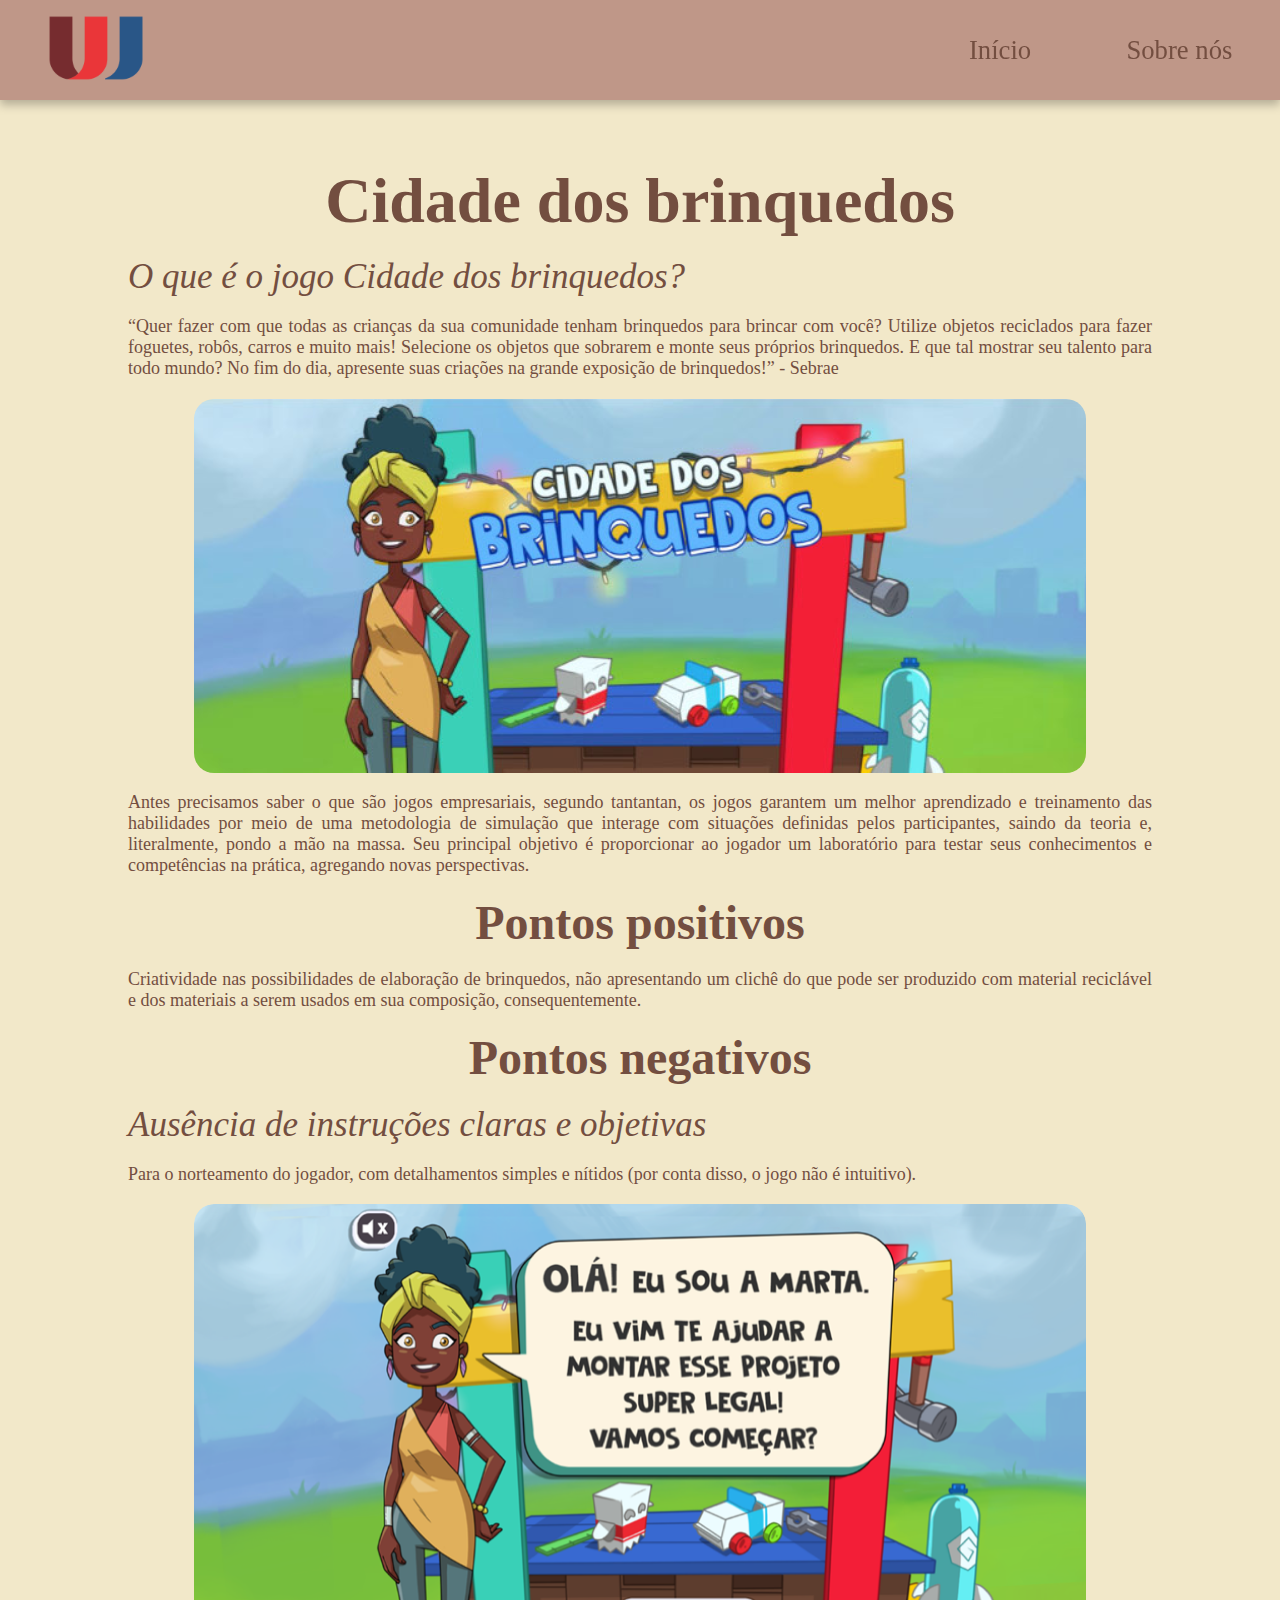
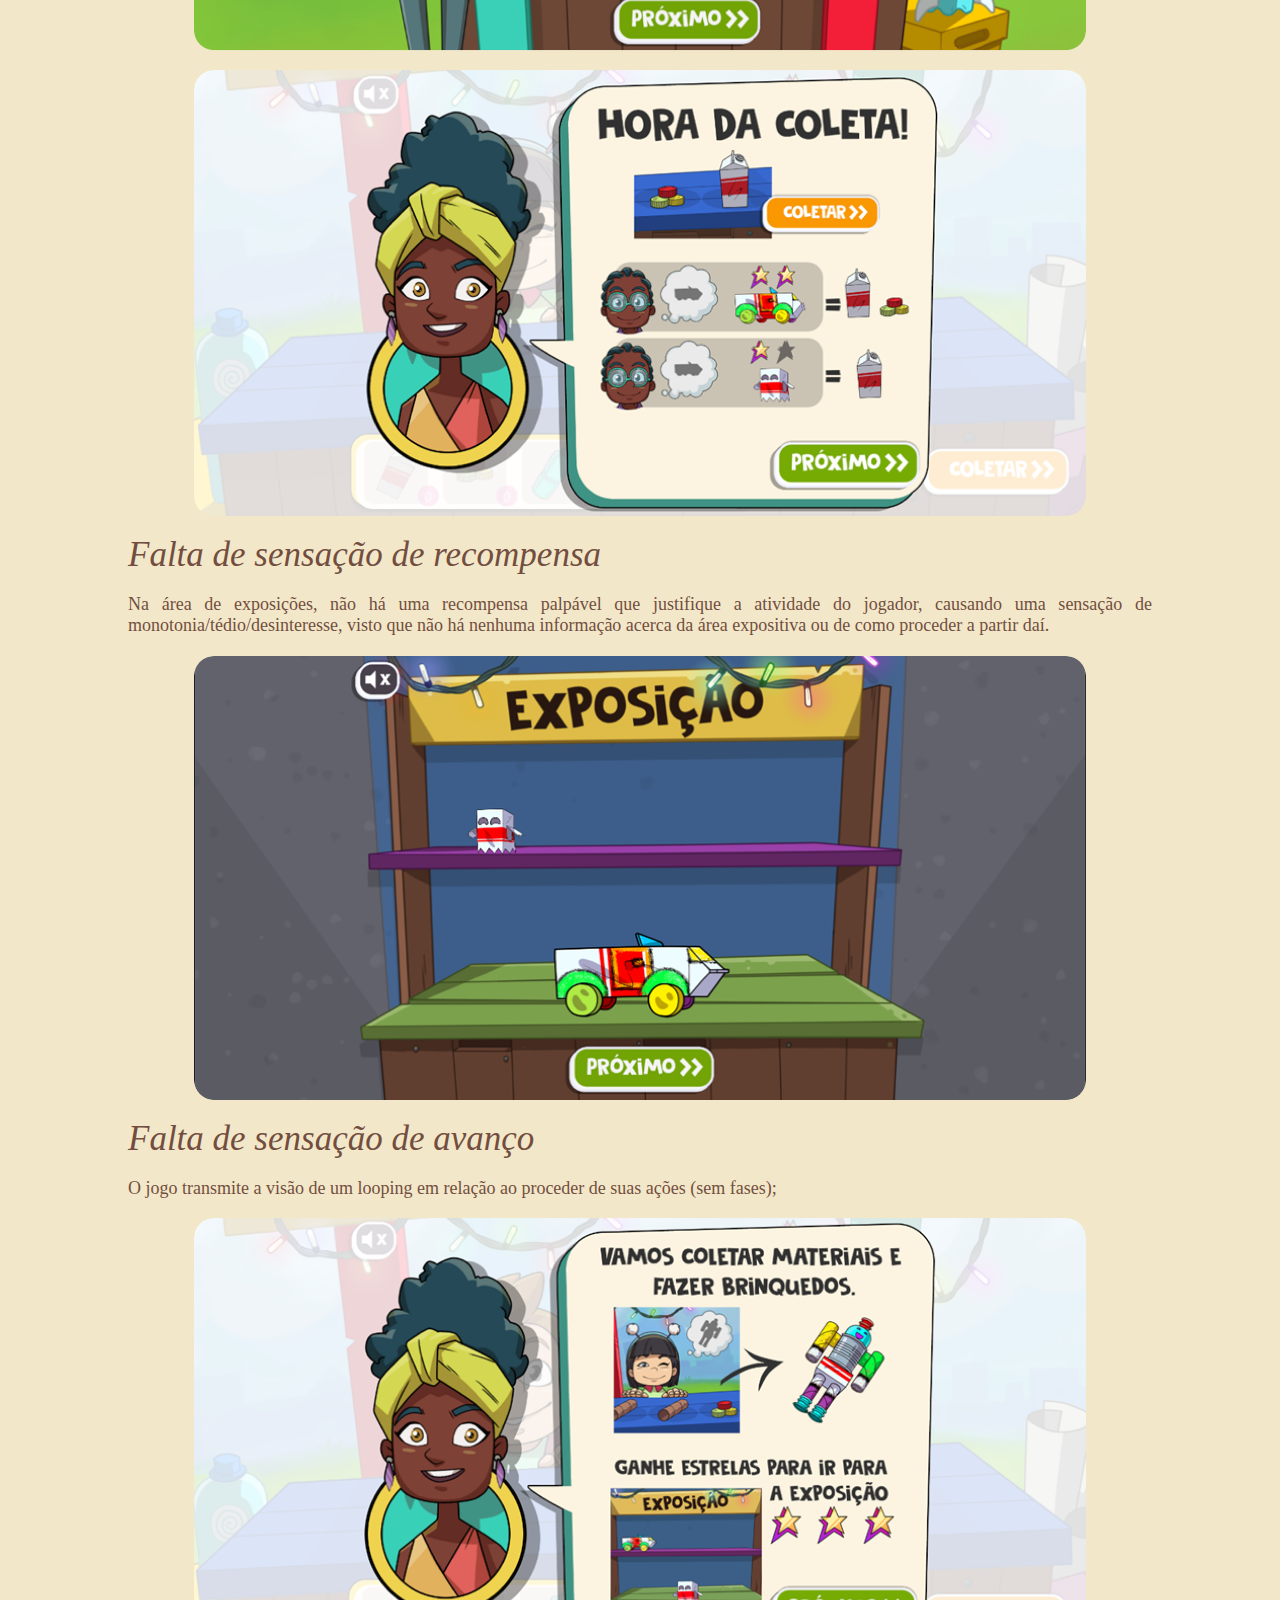
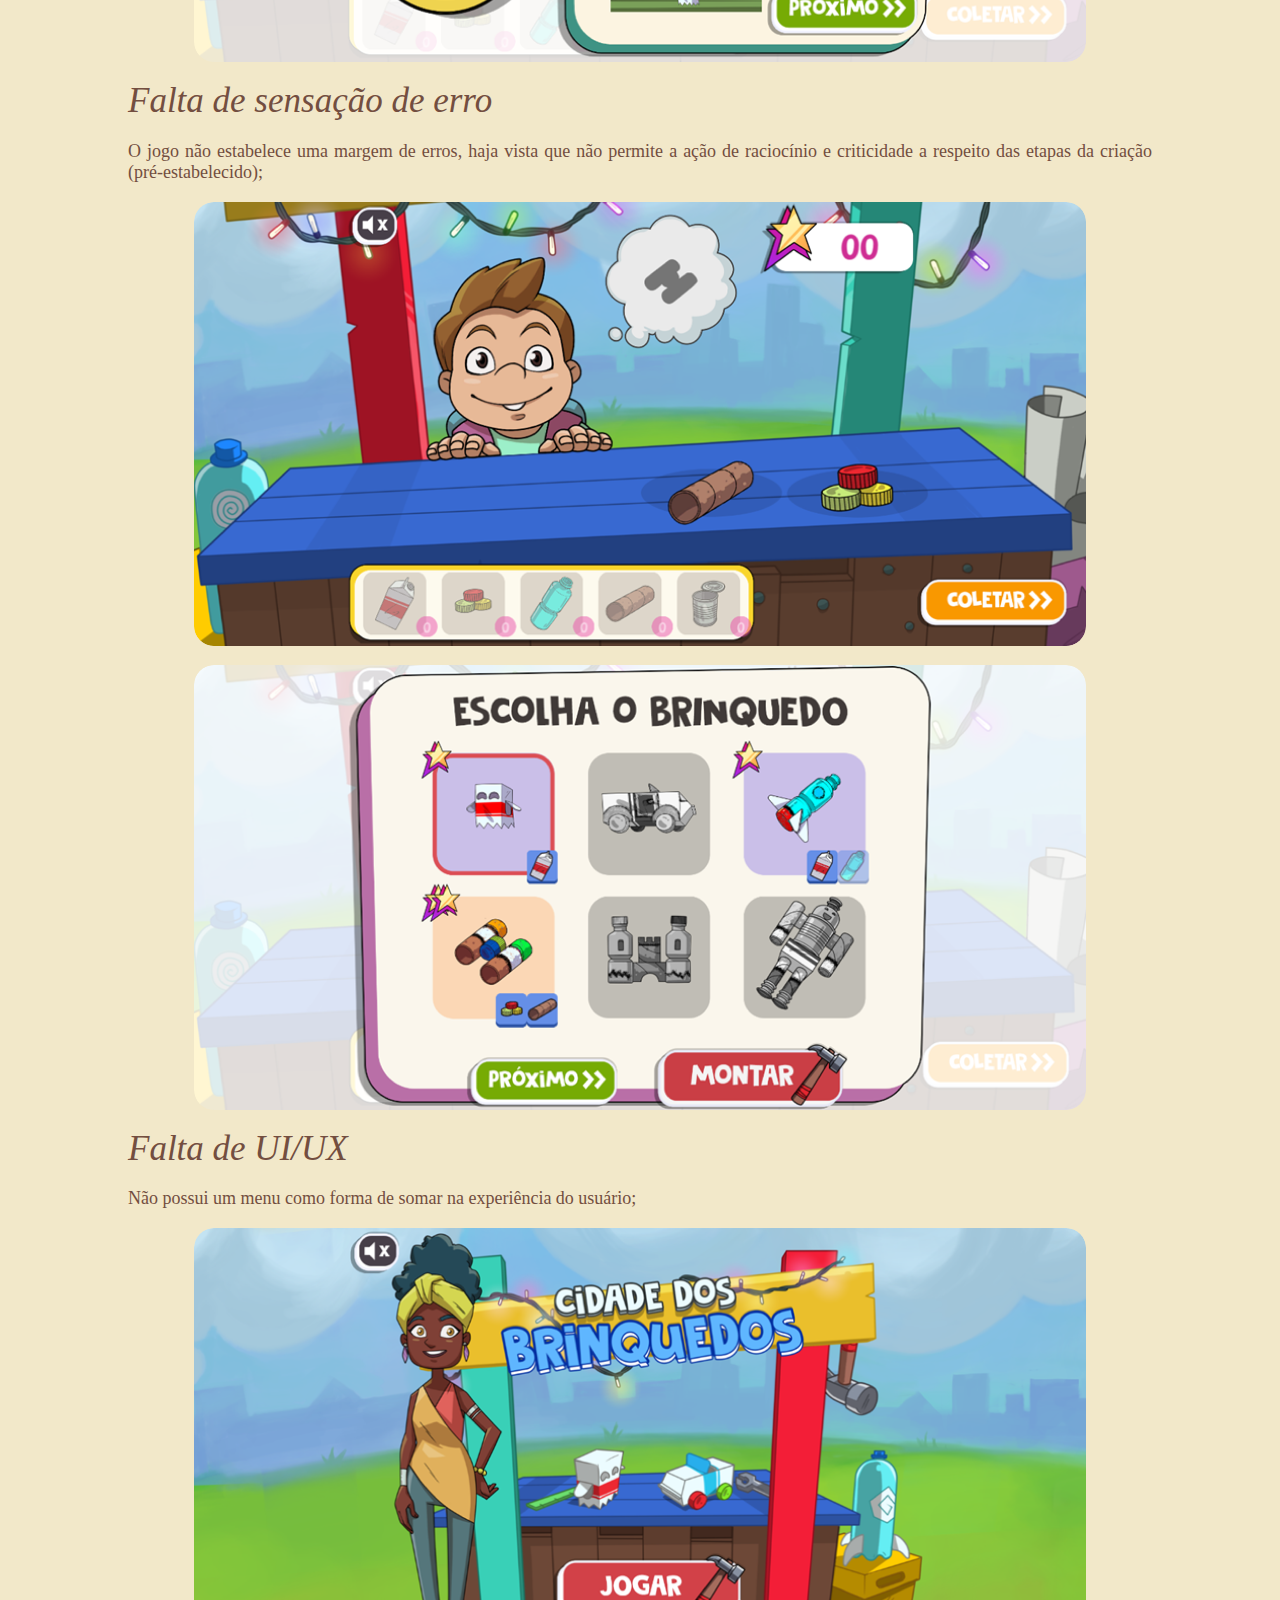
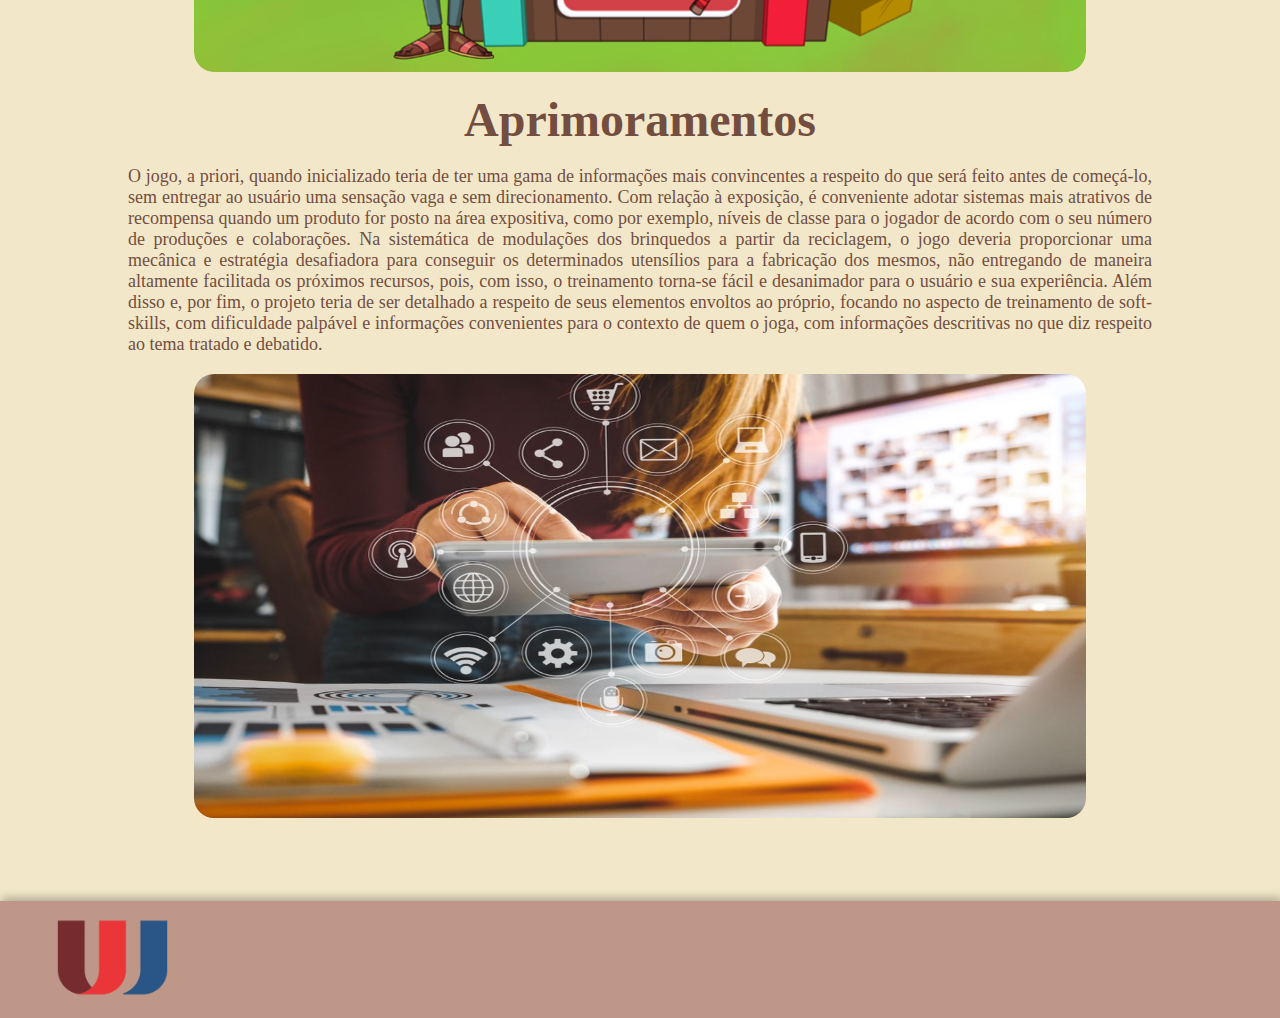
==== commit 11b27aa6: "aprimoramentos" ====
--- a/index.html
+++ b/index.html
@@ -76,6 +76,12 @@
             <p id="p_08">Não possui um menu como forma de somar na experiência do usuário;</p>
 
             <img src="Components/Images/cidade_dos_brinquedos_7.png" alt="" id="img_04">
+
+            <h2 id="t_04">Aprimoramentos</h2>
+            <p id="p_01">O jogo, a priori, quando inicializado teria de ter uma gama de informações mais convincentes a respeito do que será feito antes de começá-lo, sem entregar ao usuário uma sensação vaga e sem direcionamento. Com relação à exposição, é conveniente adotar sistemas mais atrativos de recompensa quando um produto for posto na área expositiva, como por exemplo, níveis de classe para o jogador de acordo com o seu número de produções e colaborações. Na sistemática de modulações dos brinquedos a partir da reciclagem, o jogo deveria proporcionar uma mecânica e estratégia desafiadora para conseguir os determinados utensílios para a fabricação dos mesmos, não entregando de maneira altamente facilitada os próximos recursos, pois, com isso, o treinamento torna-se fácil e desanimador para o usuário e sua experiência. Além disso e, por fim, o projeto teria de ser detalhado a respeito de seus elementos envoltos ao próprio, focando no aspecto de treinamento de soft-skills, com dificuldade palpável e informações convenientes para o contexto de quem o joga, com informações descritivas no que diz respeito ao tema tratado e debatido.
+            </p>
+
+            <img src="Components/Images/apr.jpg" id="img_04" alt="">
         </main>
 
         <footer>
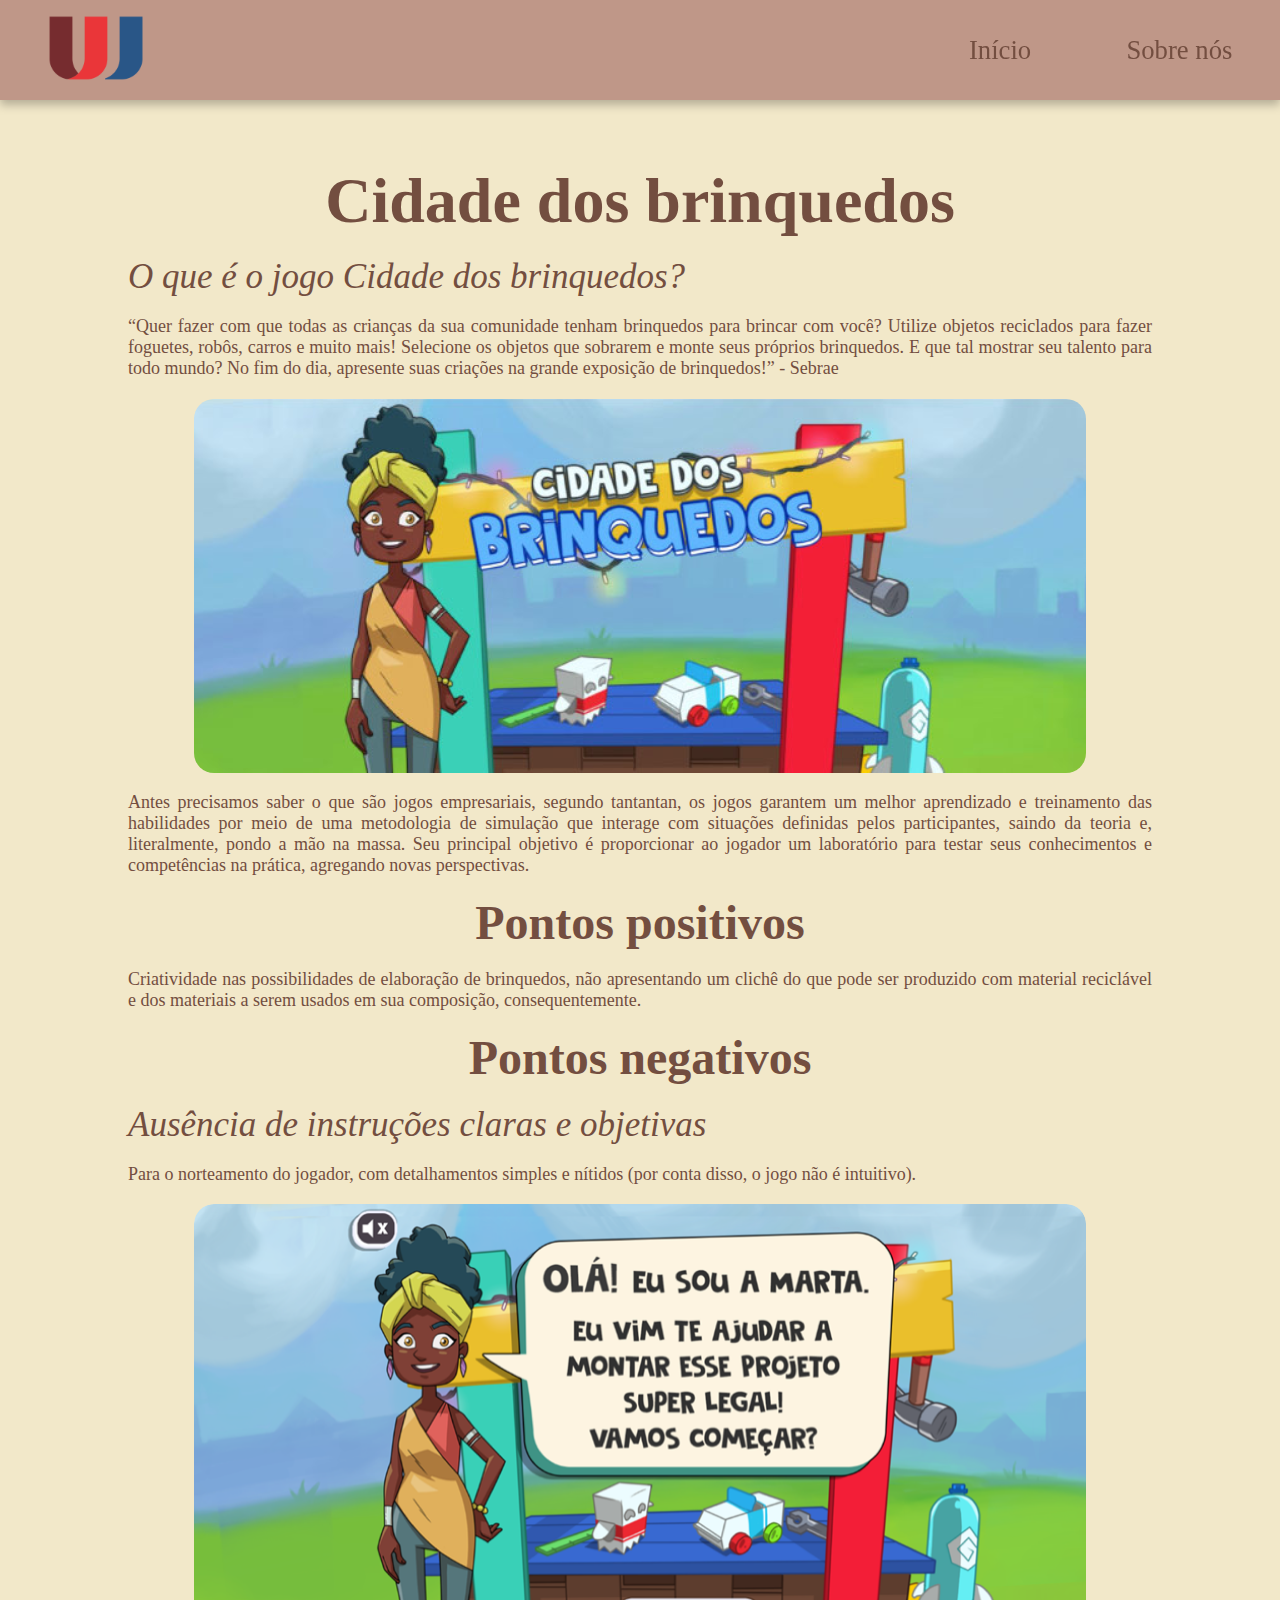
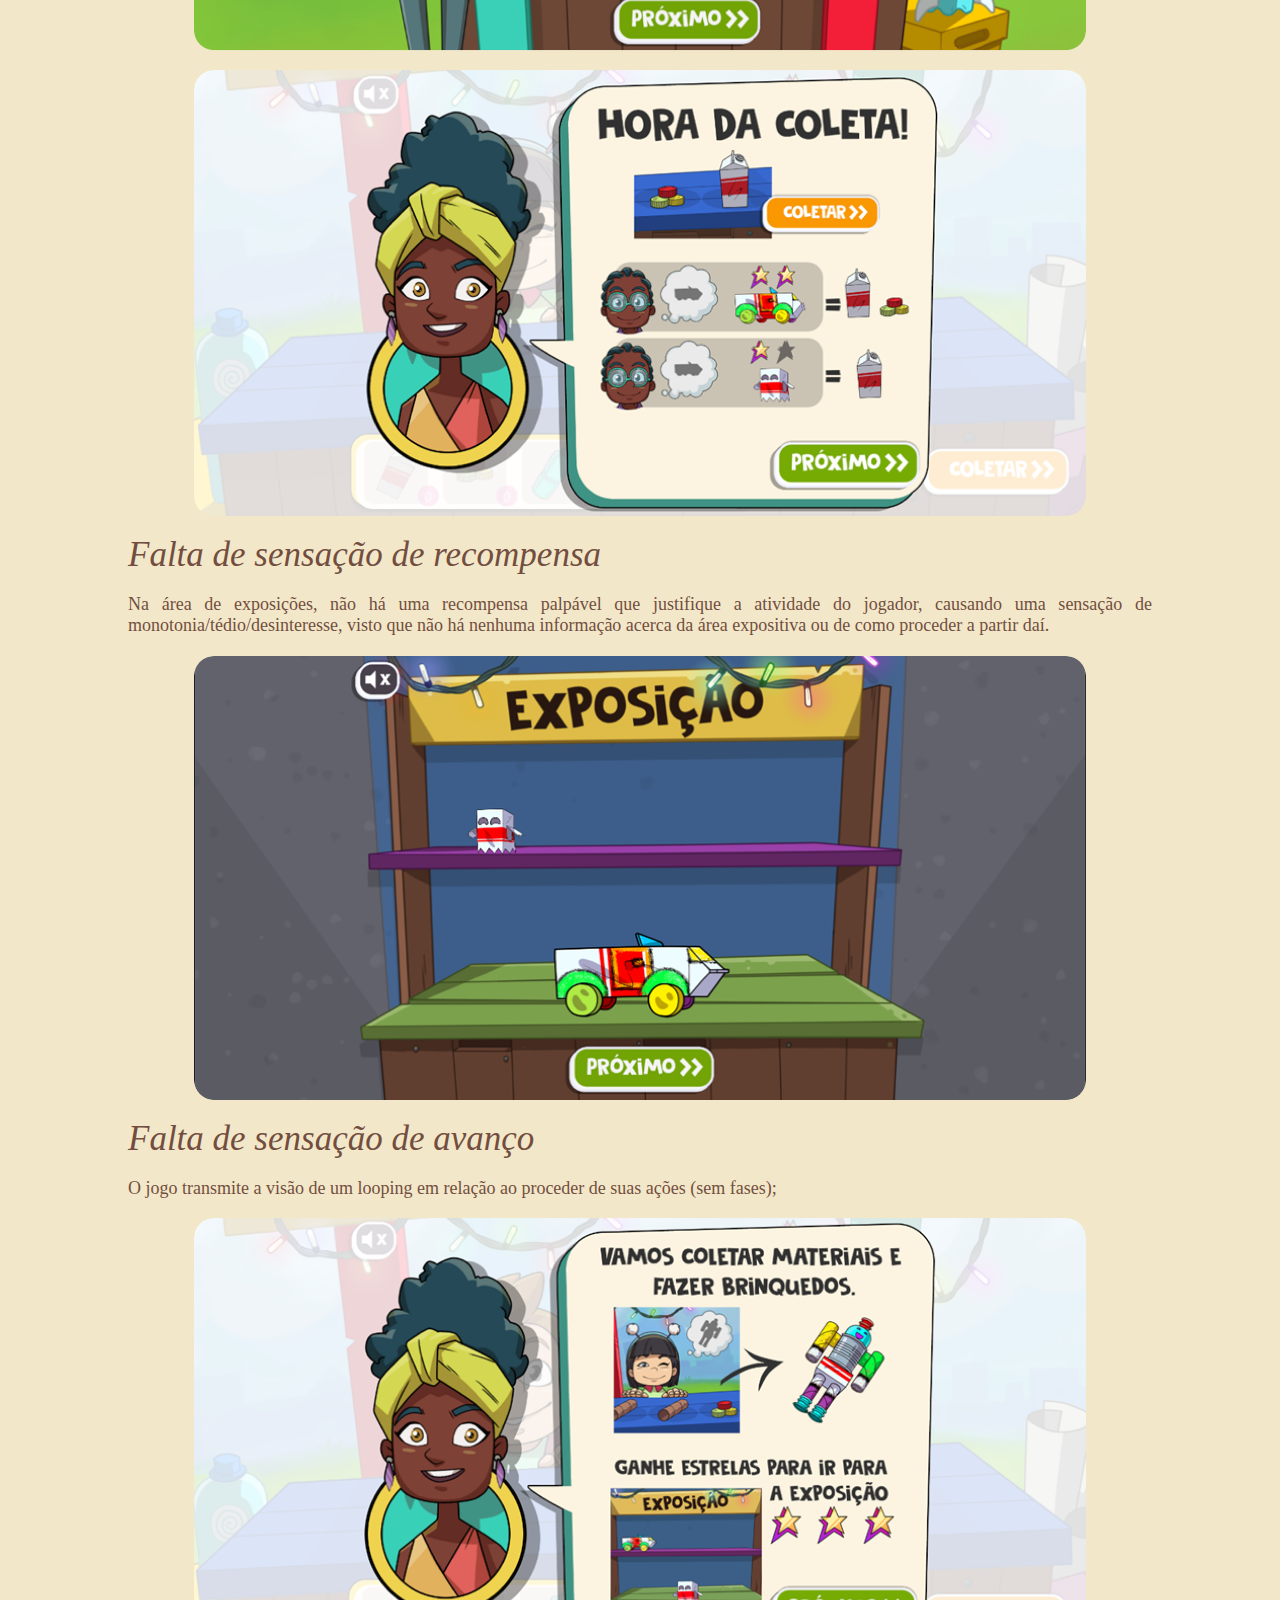
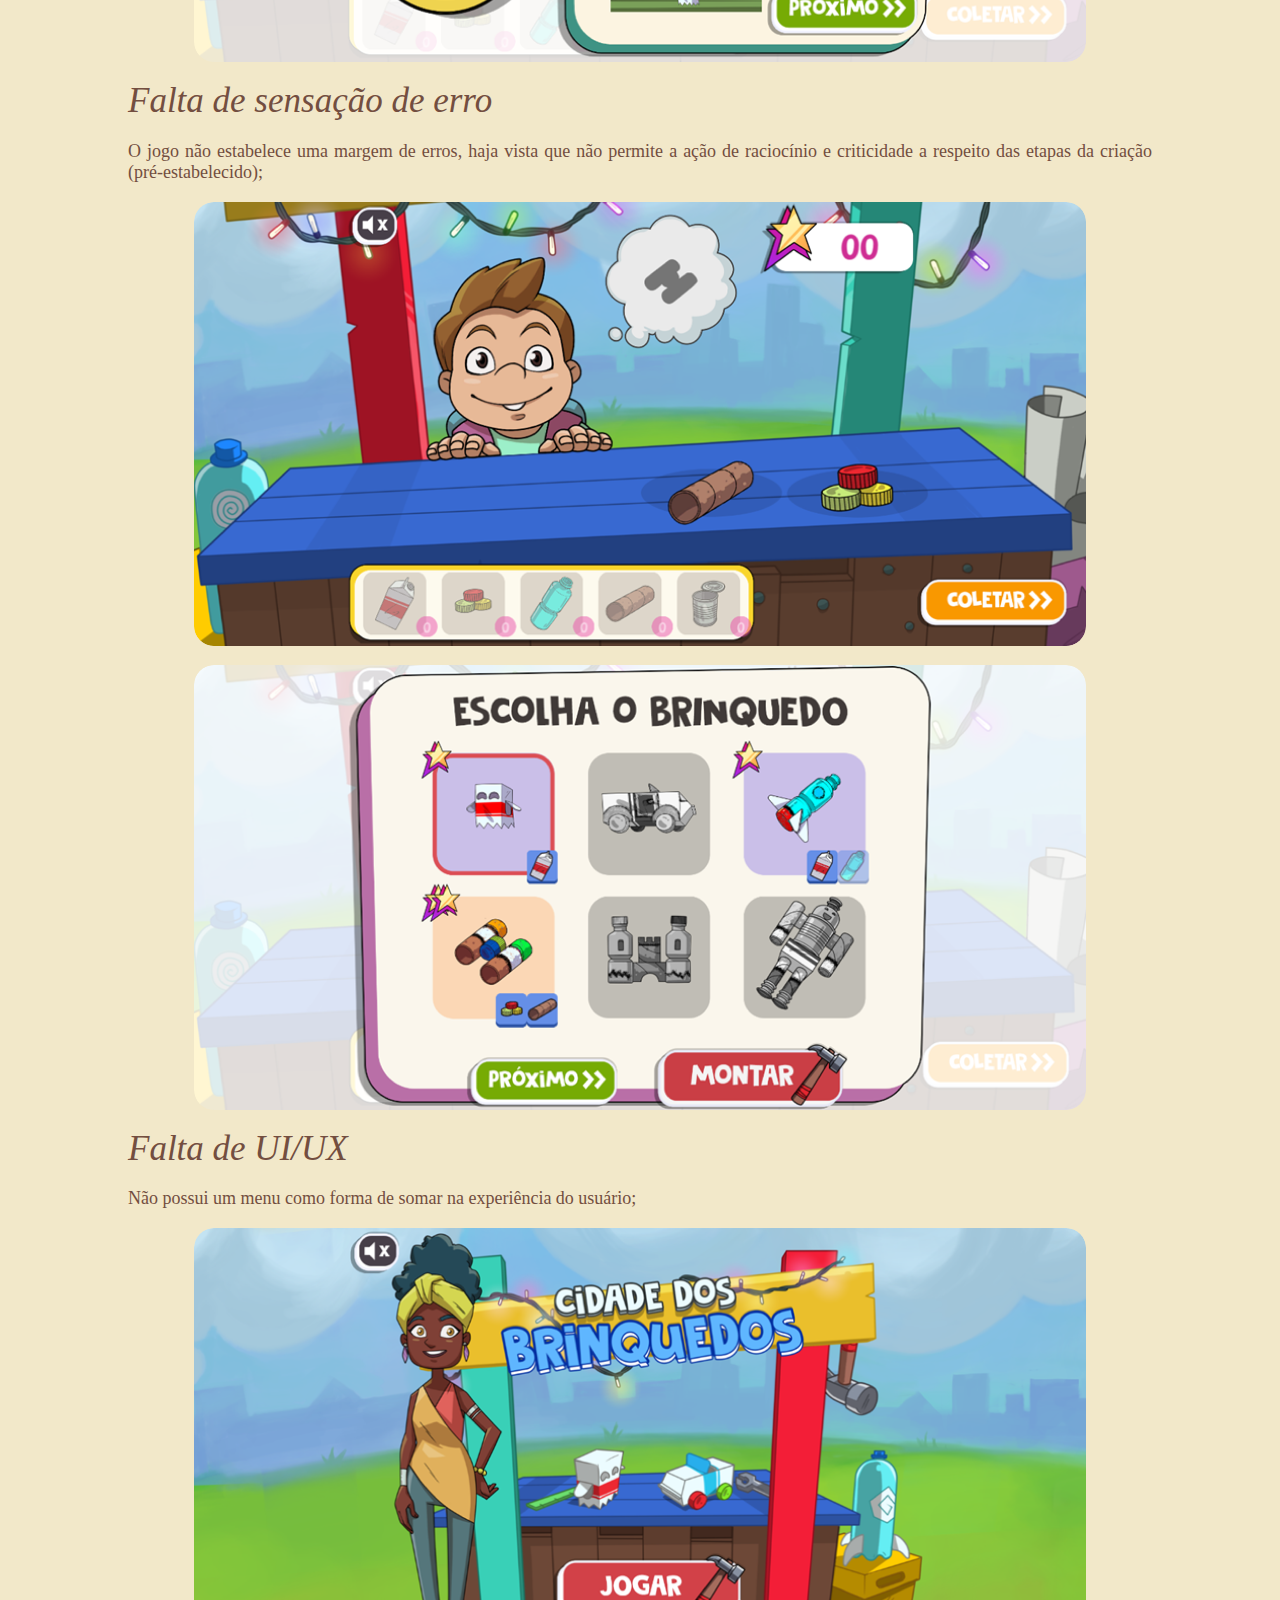
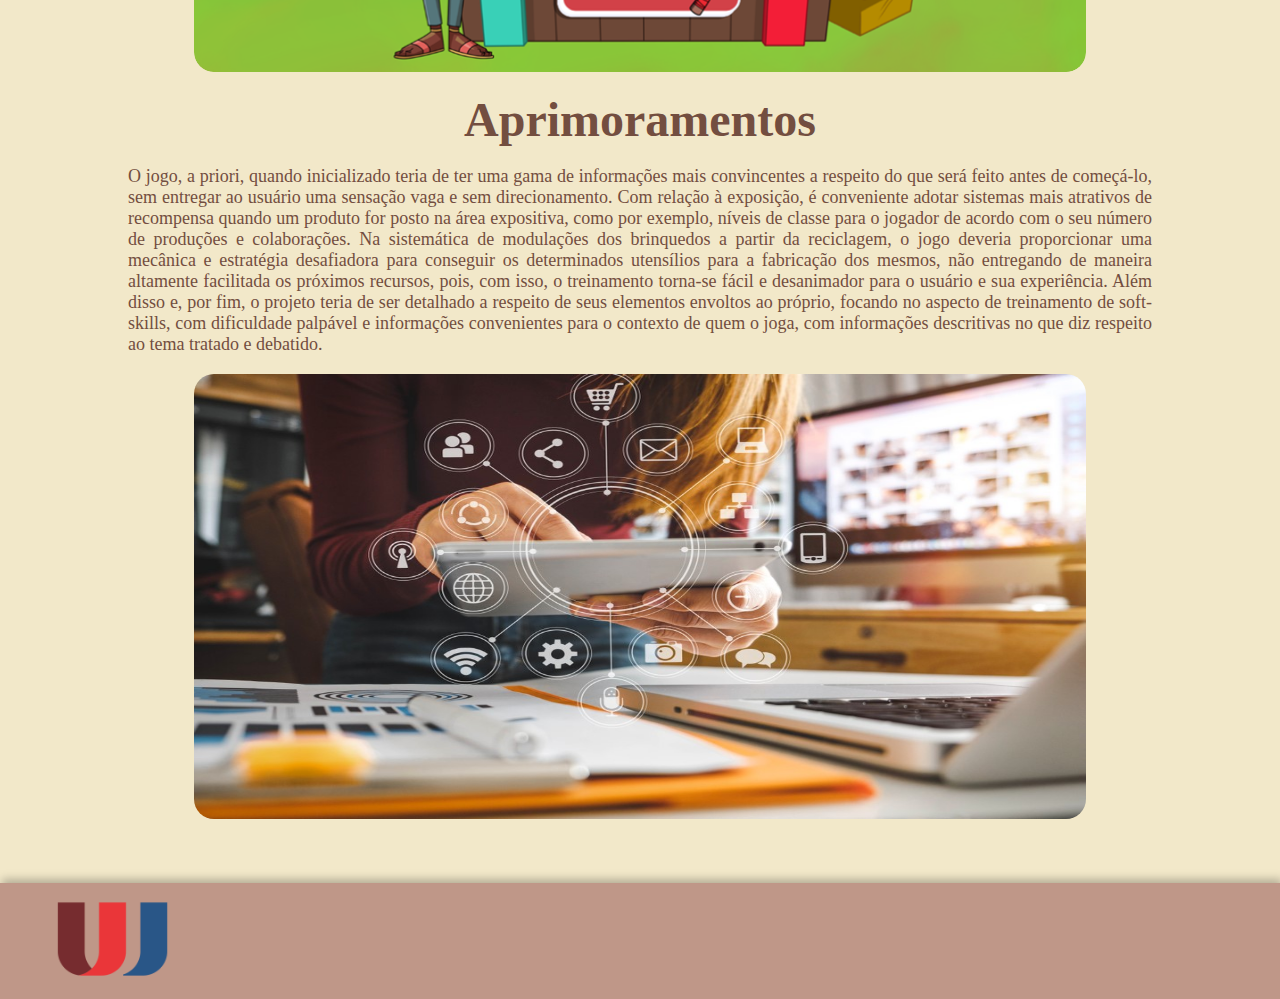
==== commit 9e9eb79c: "conserto aprimoramentos" ====
--- a/index.html
+++ b/index.html
@@ -77,11 +77,11 @@
 
             <img src="Components/Images/cidade_dos_brinquedos_7.png" alt="" id="img_04">
 
-            <h2 id="t_04">Aprimoramentos</h2>
-            <p id="p_01">O jogo, a priori, quando inicializado teria de ter uma gama de informações mais convincentes a respeito do que será feito antes de começá-lo, sem entregar ao usuário uma sensação vaga e sem direcionamento. Com relação à exposição, é conveniente adotar sistemas mais atrativos de recompensa quando um produto for posto na área expositiva, como por exemplo, níveis de classe para o jogador de acordo com o seu número de produções e colaborações. Na sistemática de modulações dos brinquedos a partir da reciclagem, o jogo deveria proporcionar uma mecânica e estratégia desafiadora para conseguir os determinados utensílios para a fabricação dos mesmos, não entregando de maneira altamente facilitada os próximos recursos, pois, com isso, o treinamento torna-se fácil e desanimador para o usuário e sua experiência. Além disso e, por fim, o projeto teria de ser detalhado a respeito de seus elementos envoltos ao próprio, focando no aspecto de treinamento de soft-skills, com dificuldade palpável e informações convenientes para o contexto de quem o joga, com informações descritivas no que diz respeito ao tema tratado e debatido.
+            <h2 id="t_10">Aprimoramentos</h2>
+            <p id="p_09">O jogo, a priori, quando inicializado teria de ter uma gama de informações mais convincentes a respeito do que será feito antes de começá-lo, sem entregar ao usuário uma sensação vaga e sem direcionamento. Com relação à exposição, é conveniente adotar sistemas mais atrativos de recompensa quando um produto for posto na área expositiva, como por exemplo, níveis de classe para o jogador de acordo com o seu número de produções e colaborações. Na sistemática de modulações dos brinquedos a partir da reciclagem, o jogo deveria proporcionar uma mecânica e estratégia desafiadora para conseguir os determinados utensílios para a fabricação dos mesmos, não entregando de maneira altamente facilitada os próximos recursos, pois, com isso, o treinamento torna-se fácil e desanimador para o usuário e sua experiência. Além disso e, por fim, o projeto teria de ser detalhado a respeito de seus elementos envoltos ao próprio, focando no aspecto de treinamento de soft-skills, com dificuldade palpável e informações convenientes para o contexto de quem o joga, com informações descritivas no que diz respeito ao tema tratado e debatido.
             </p>
 
-            <img src="Components/Images/apr.jpg" id="img_04" alt="">
+            <img src="Components/Images/apr.jpg" id="img_06" alt="">
         </main>
 
         <footer>
--- a/Styles/styleBody.css
+++ b/Styles/styleBody.css
@@ -130,6 +130,7 @@
 #t_07,
 #t_08,
 #t_09,
+#t_10,
 #p_01,
 #p_02,
 #p_03,
@@ -137,7 +138,8 @@
 #p_05,
 #p_06,
 #p_07,
-#p_08 {
+#p_08,
+#p_09 {
   font-family: var(--font);
   color: var(--cor1);
 }
@@ -232,6 +234,14 @@
   border-radius: 20px;
 }
 
+#img_06 {
+  width: 100%;
+  max-width: 892px;
+  height: auto;
+  max-height: 444.99px;
+  border-radius: 20px;
+}
+
 #t_02,
 #t_05,
 #t_06,
@@ -244,6 +254,7 @@
 #p_04,
 #p_06,
 #p_07,
-#p_08 {
+#p_08,
+#p_09 {
   align-self: flex-start;
 }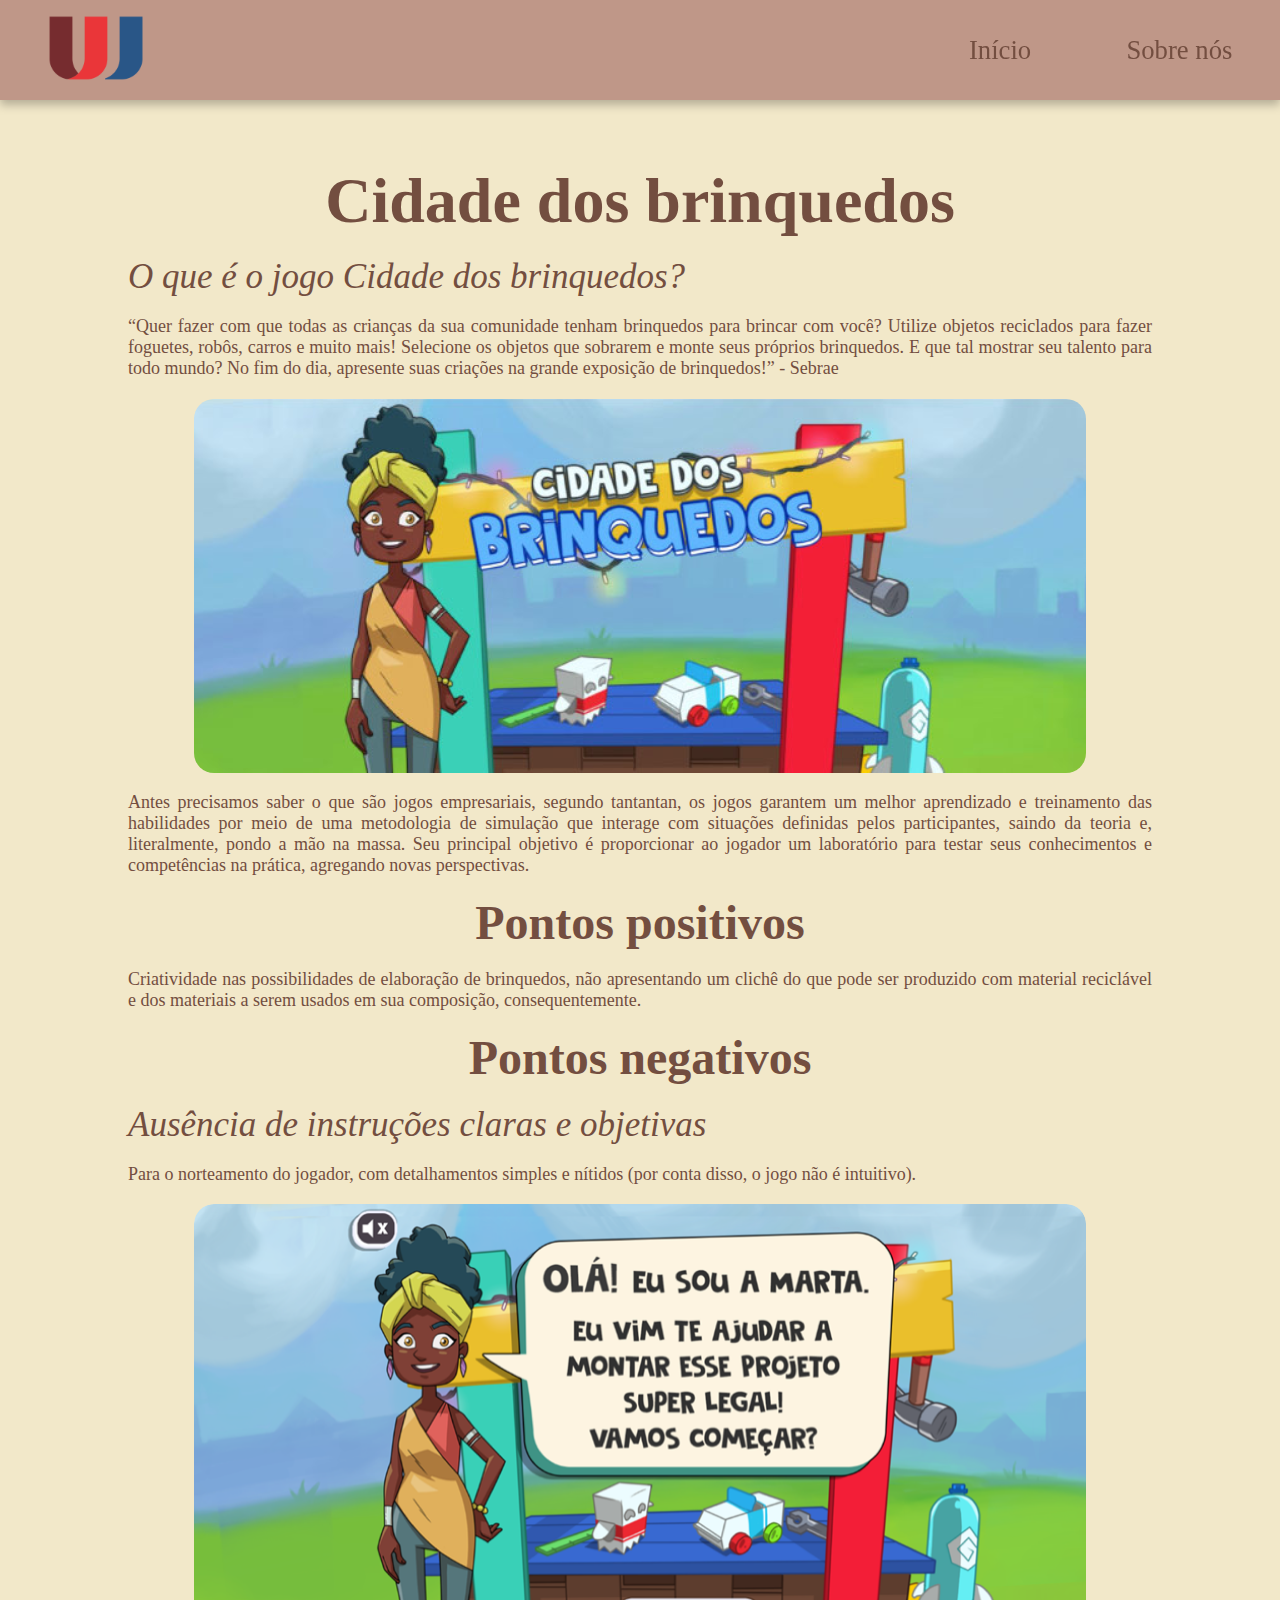
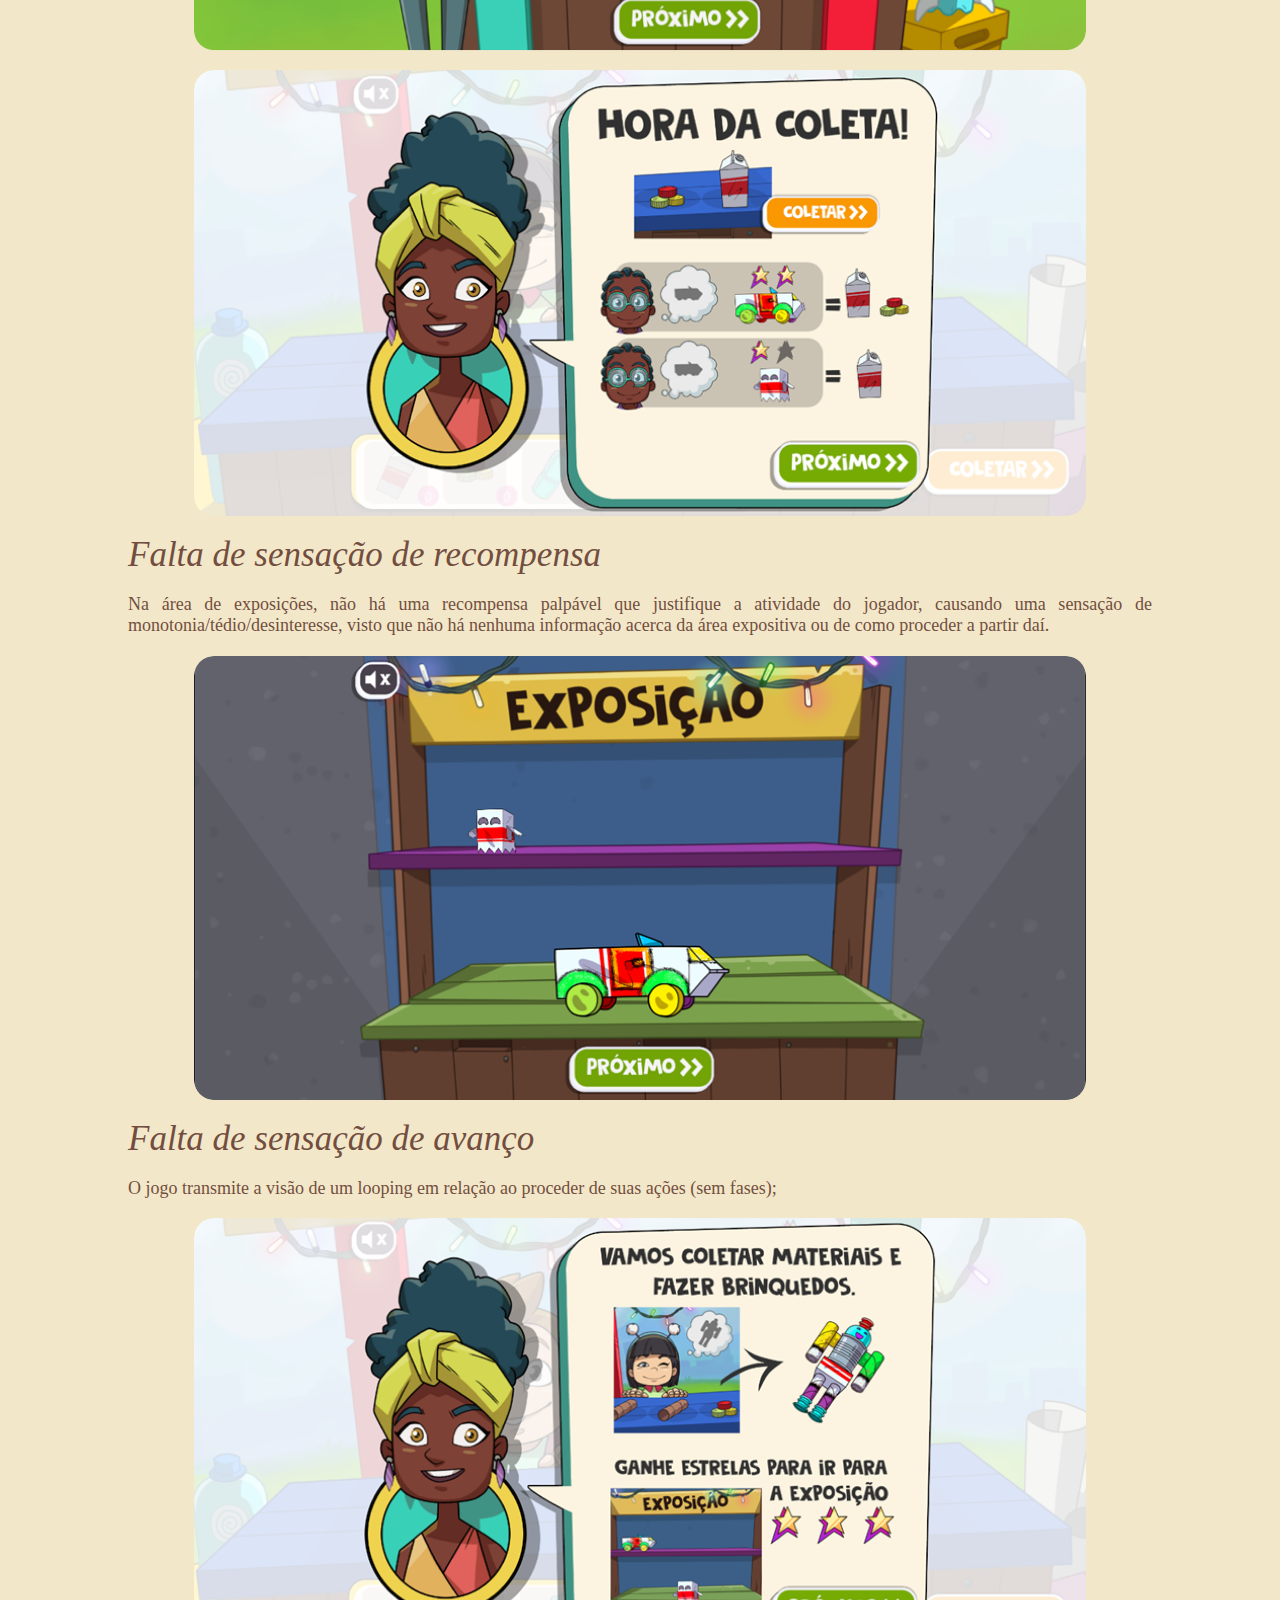
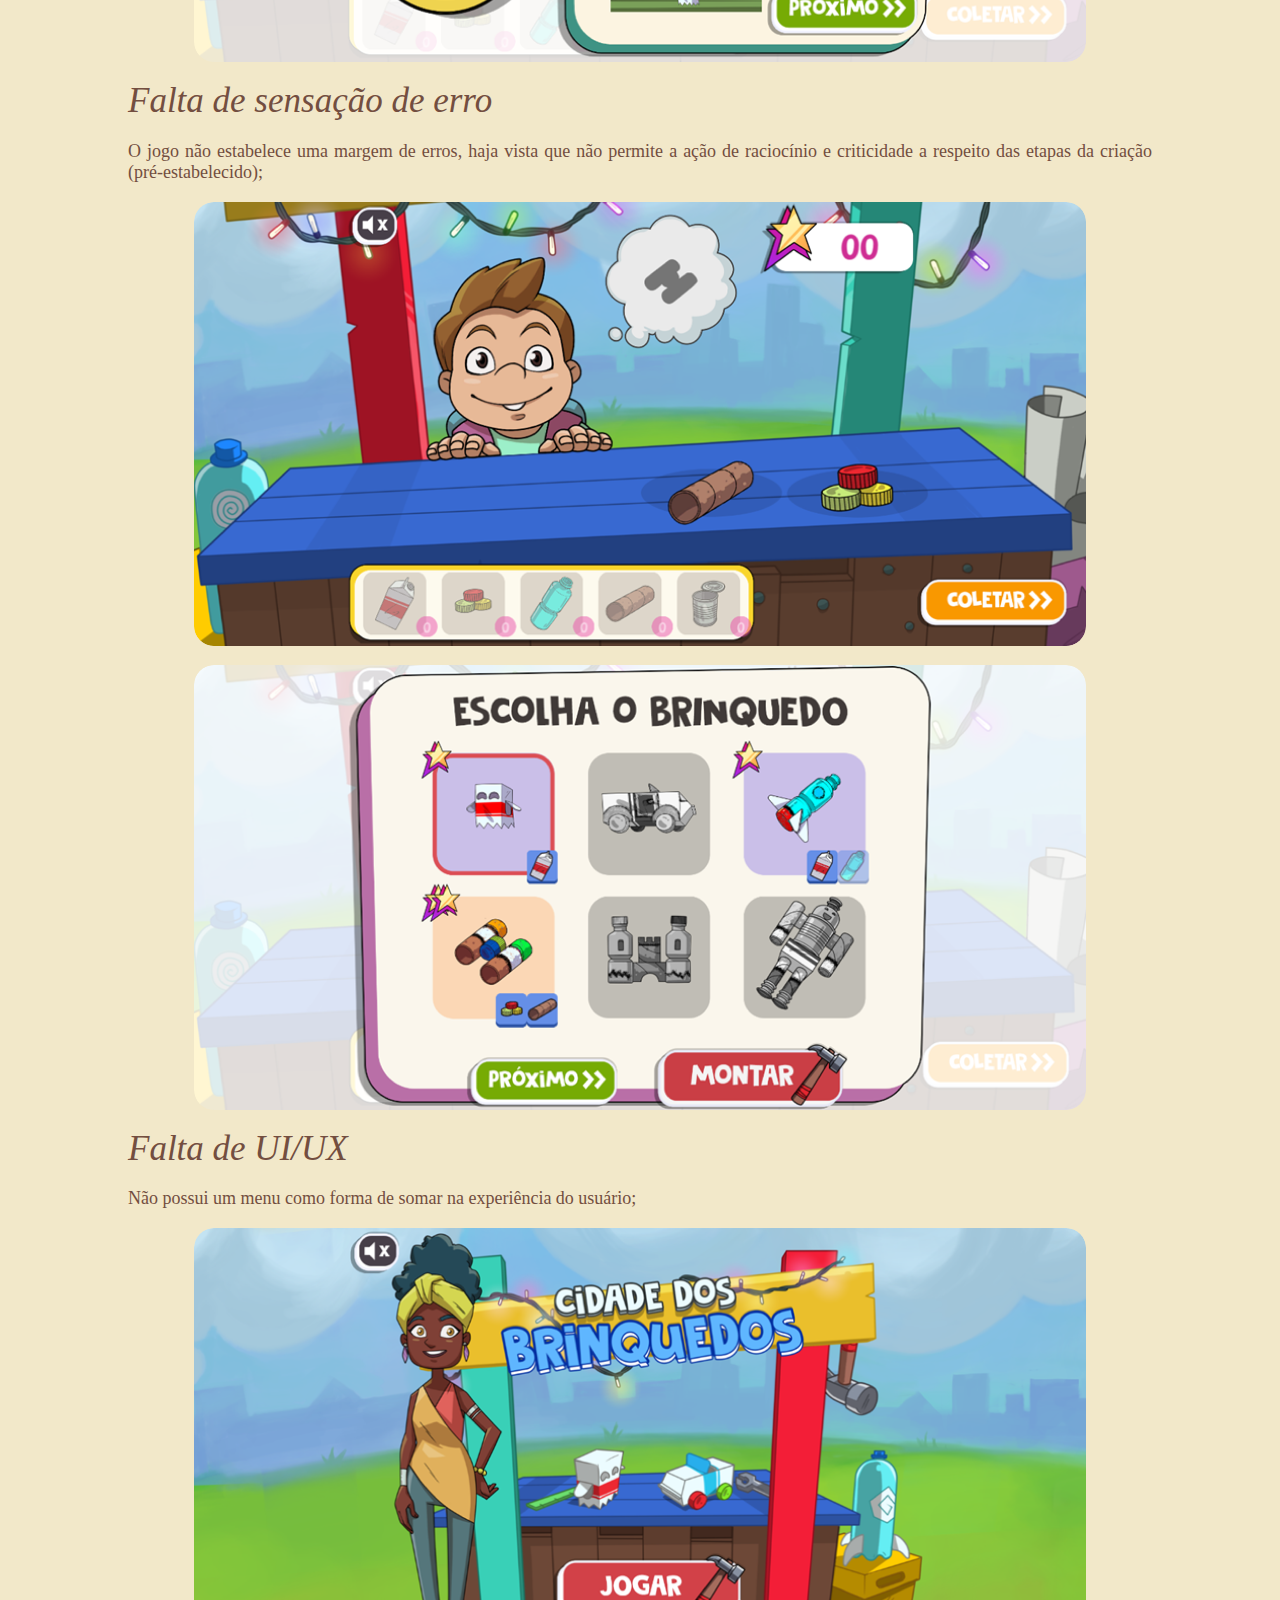
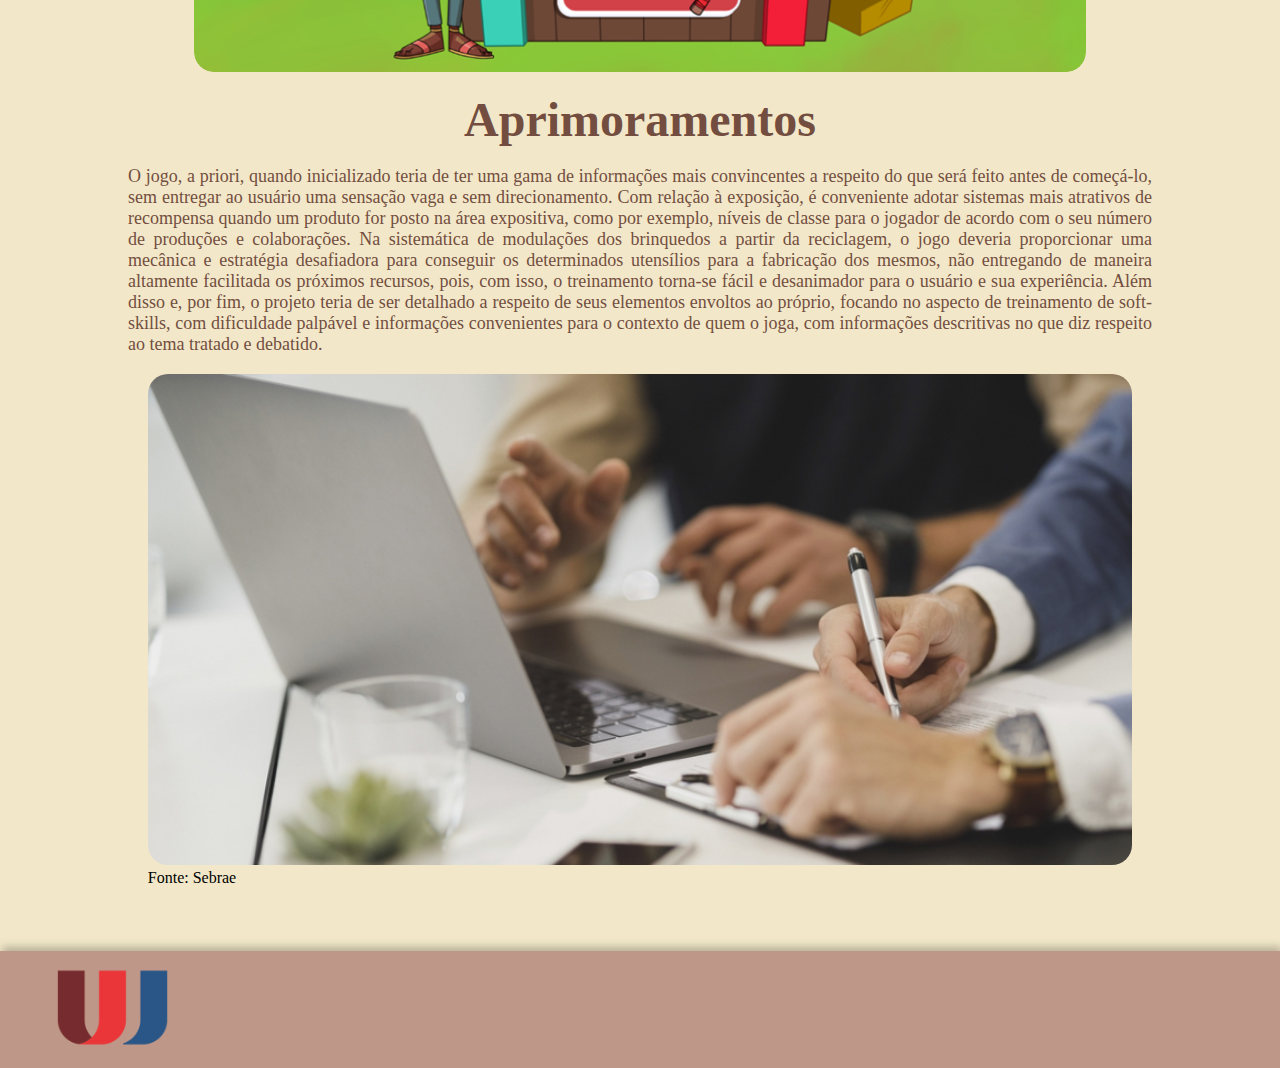
==== commit a0e0faa2: "Update" ====
--- a/index.html
+++ b/index.html
@@ -81,7 +81,10 @@
             <p id="p_09">O jogo, a priori, quando inicializado teria de ter uma gama de informações mais convincentes a respeito do que será feito antes de começá-lo, sem entregar ao usuário uma sensação vaga e sem direcionamento. Com relação à exposição, é conveniente adotar sistemas mais atrativos de recompensa quando um produto for posto na área expositiva, como por exemplo, níveis de classe para o jogador de acordo com o seu número de produções e colaborações. Na sistemática de modulações dos brinquedos a partir da reciclagem, o jogo deveria proporcionar uma mecânica e estratégia desafiadora para conseguir os determinados utensílios para a fabricação dos mesmos, não entregando de maneira altamente facilitada os próximos recursos, pois, com isso, o treinamento torna-se fácil e desanimador para o usuário e sua experiência. Além disso e, por fim, o projeto teria de ser detalhado a respeito de seus elementos envoltos ao próprio, focando no aspecto de treinamento de soft-skills, com dificuldade palpável e informações convenientes para o contexto de quem o joga, com informações descritivas no que diz respeito ao tema tratado e debatido.
             </p>
 
-            <img src="Components/Images/apr.jpg" id="img_06" alt="">
+            <div id="div-img_06">
+                <img src="Components/Images/aprimoramentos.jpg" id="img_06" alt="">
+                <a href="https://sebrae.com.br/sites/PortalSebrae/conteudos/posts/empresas-adotam-gestao-financeira-mais-responsavel,cf984c5243746810VgnVCM1000001b00320aRCRD" id="a_03">Fonte: Sebrae</a>
+            </div>
         </main>
 
         <footer>
--- a/Styles/styleBody.css
+++ b/Styles/styleBody.css
@@ -236,9 +236,6 @@
 
 #img_06 {
   width: 100%;
-  max-width: 892px;
-  height: auto;
-  max-height: 444.99px;
   border-radius: 20px;
 }
 
@@ -257,4 +254,8 @@
 #p_08,
 #p_09 {
   align-self: flex-start;
+}
+
+#a_03:hover{
+  text-decoration: underline;
 }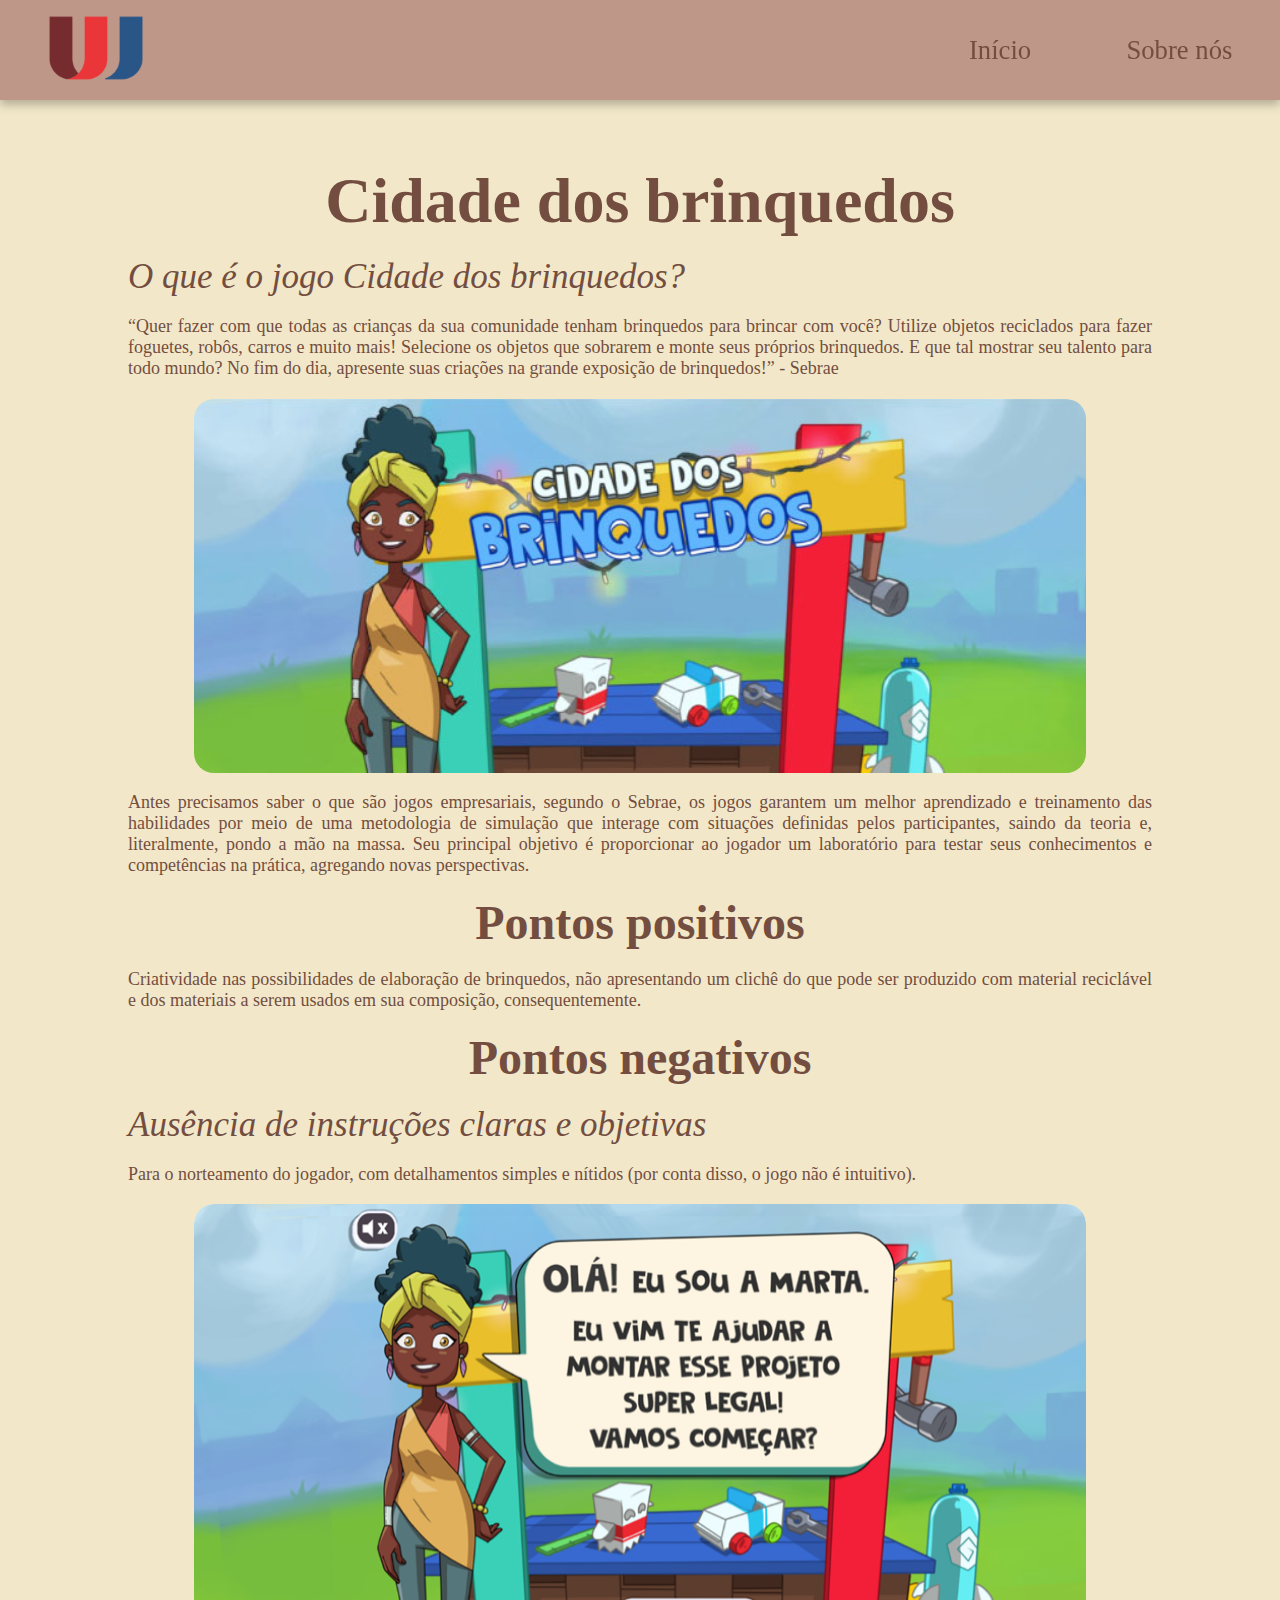
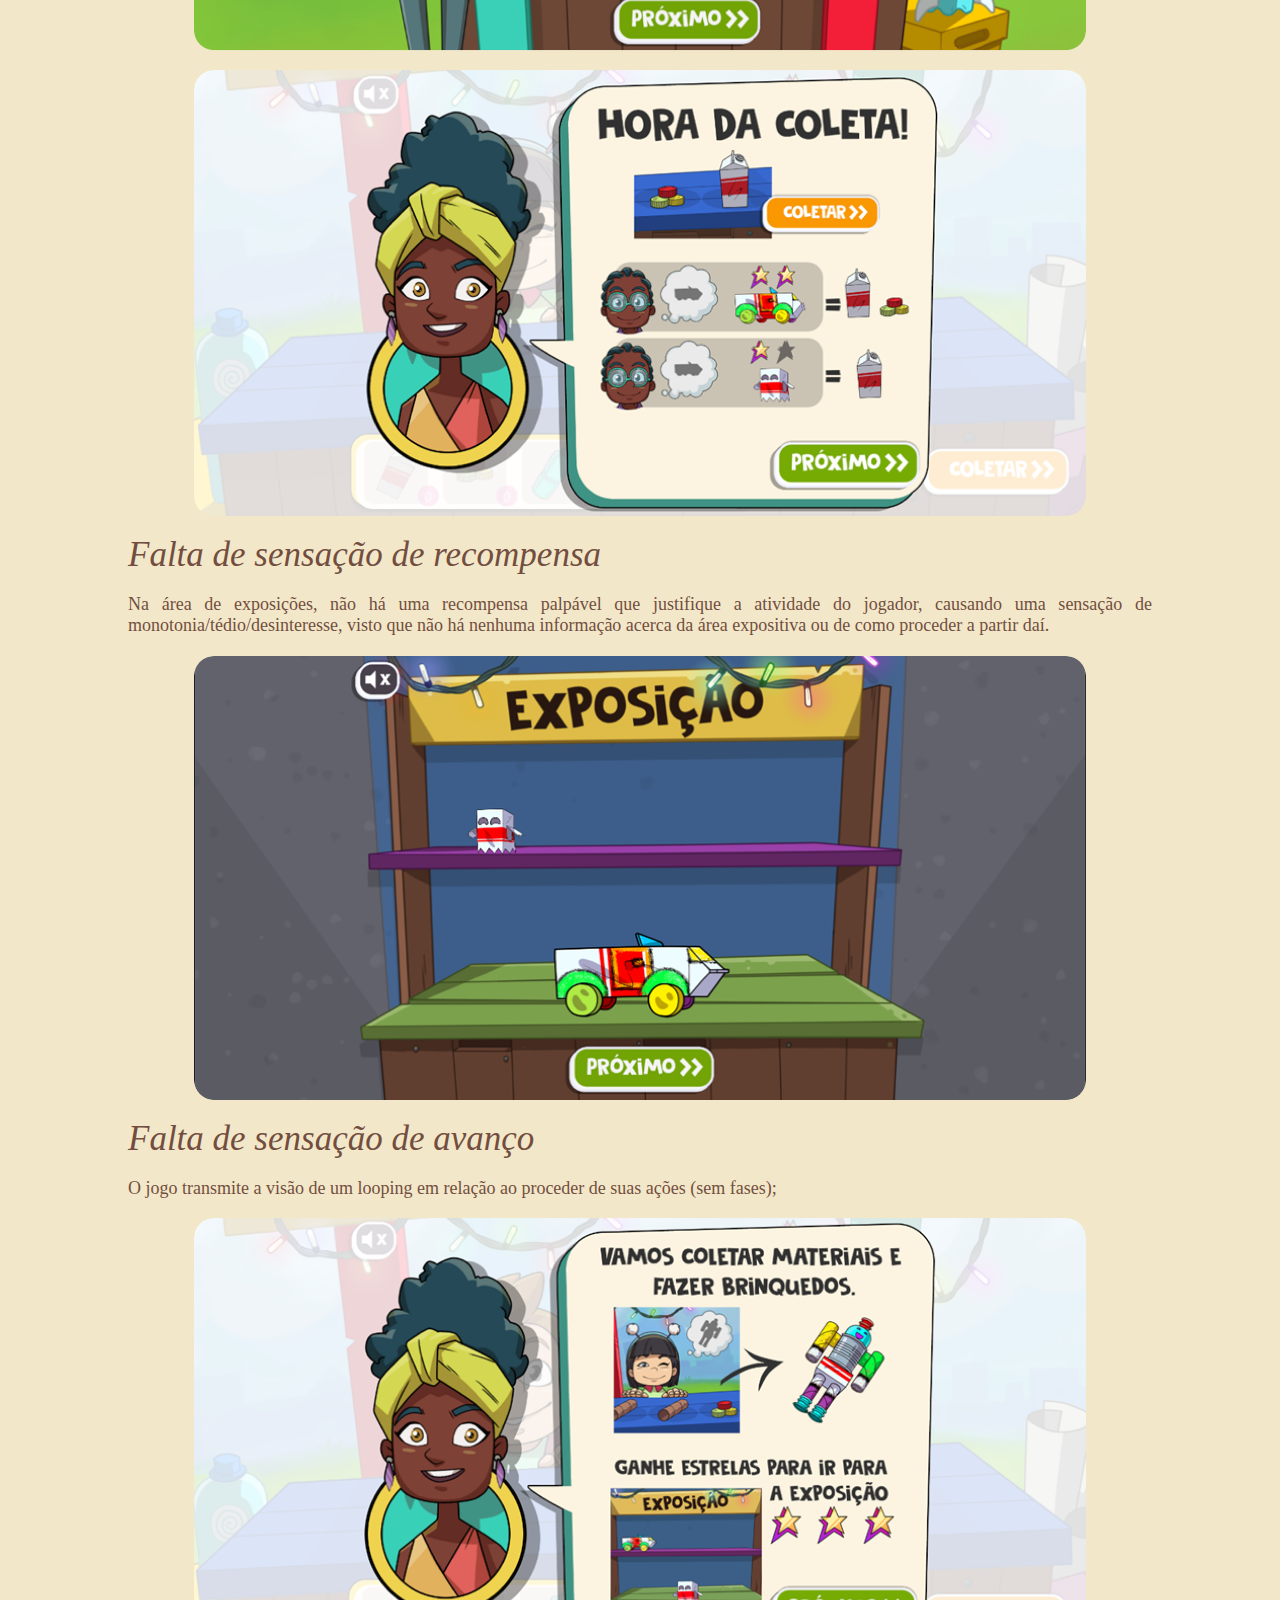
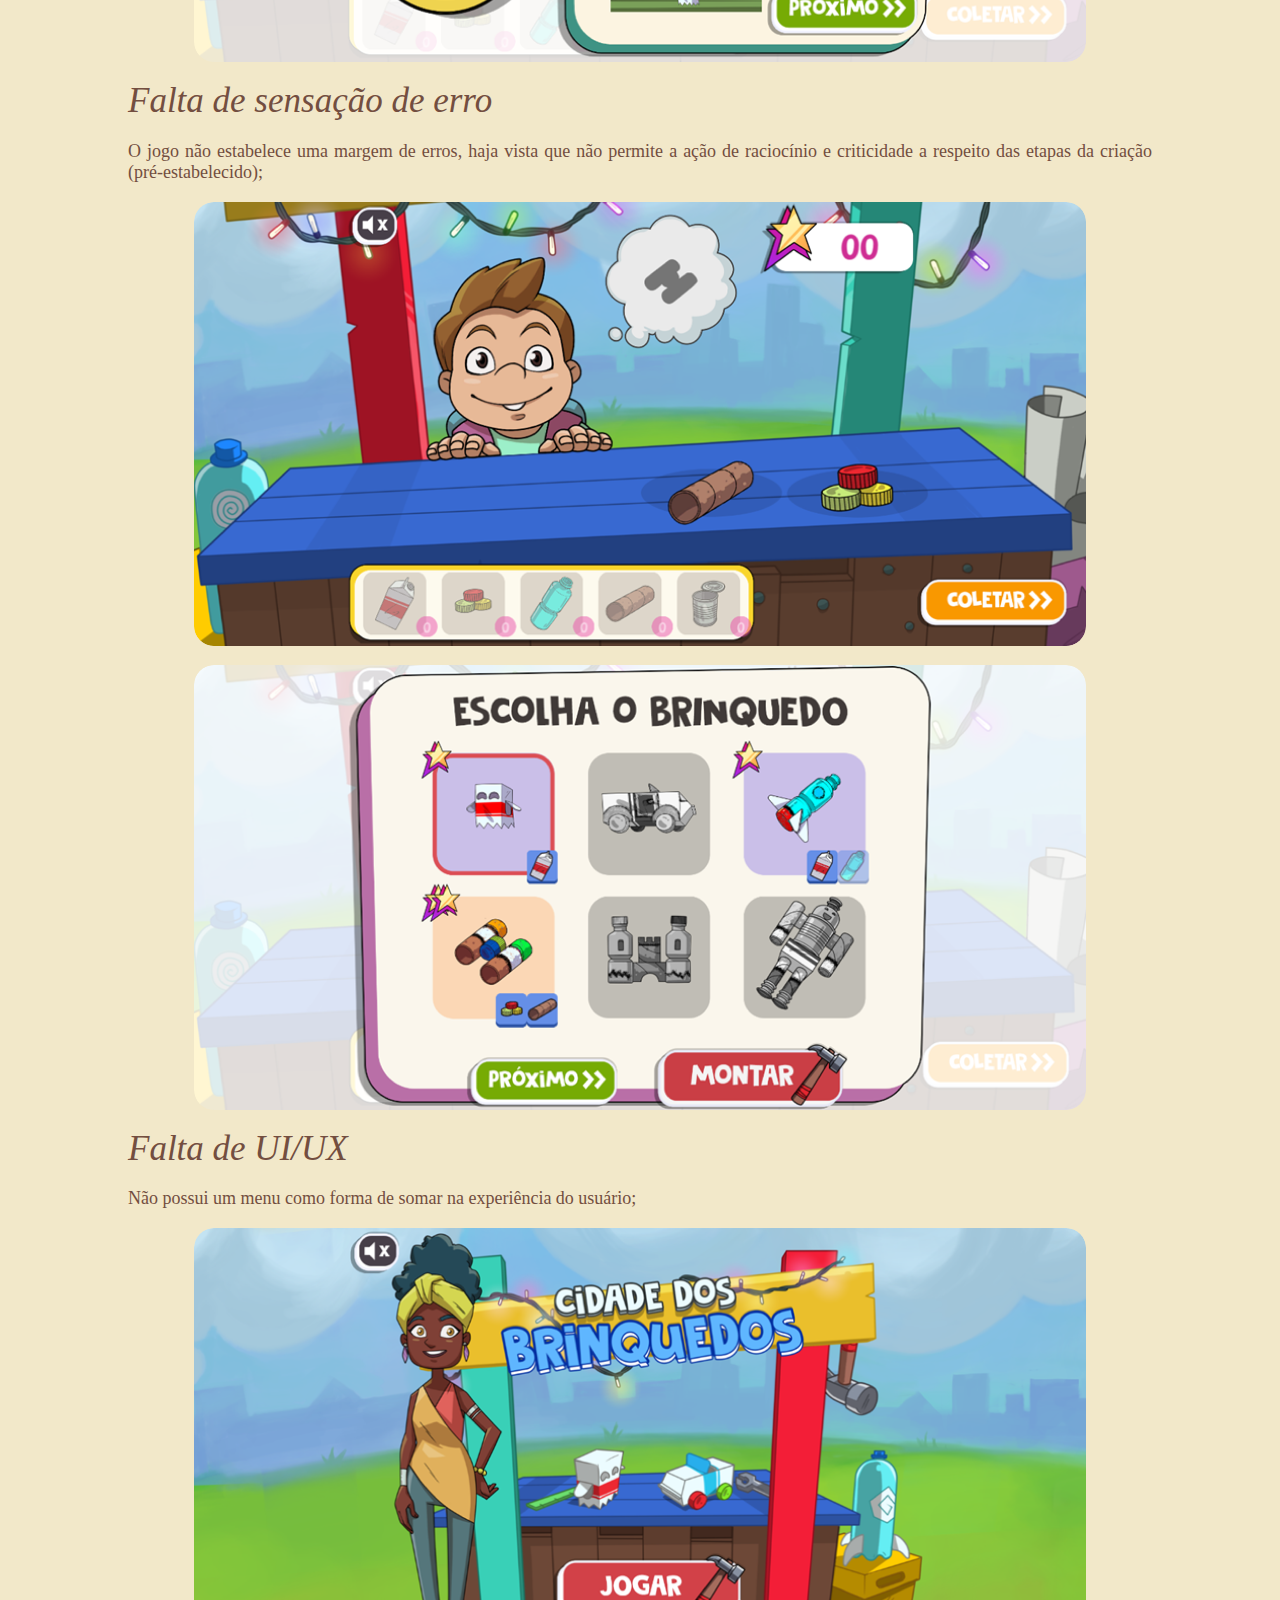
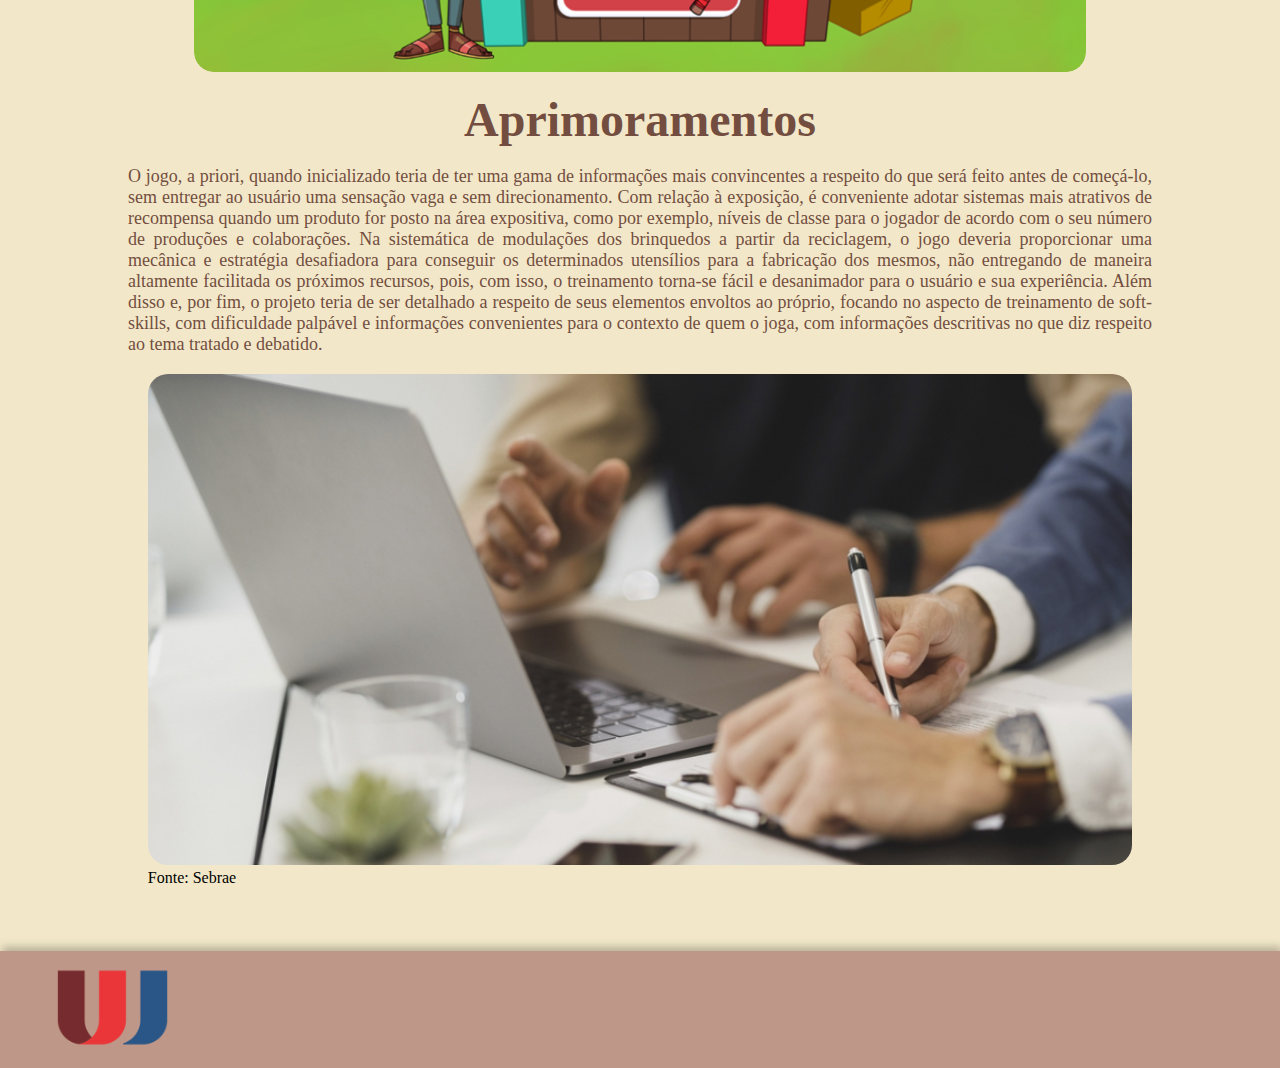
==== commit a68b1d62: "Update index.html" ====
--- a/index.html
+++ b/index.html
@@ -34,7 +34,7 @@
                 apresente suas criações na grande exposição de brinquedos!” - Sebrae</p>
 
             <img src="Components/Images/cidade_dos_brinquedos.png" alt="" id="img_01">
-            <p id="p_02">Antes precisamos saber o que são jogos empresariais, segundo tantantan, os jogos garantem um melhor
+            <p id="p_02">Antes precisamos saber o que são jogos empresariais, segundo o Sebrae, os jogos garantem um melhor
                 aprendizado e treinamento das habilidades por meio de uma metodologia de simulação que interage com
                 situações definidas pelos participantes, saindo da teoria e, literalmente, pondo a mão na massa. Seu
                 principal objetivo é proporcionar ao jogador um laboratório para testar seus conhecimentos e competências na
@@ -96,4 +96,4 @@
         <script type="text/javascript" src="Scripts/scriptMenu.js"></script>
     </body>
 
-</html>+</html>
